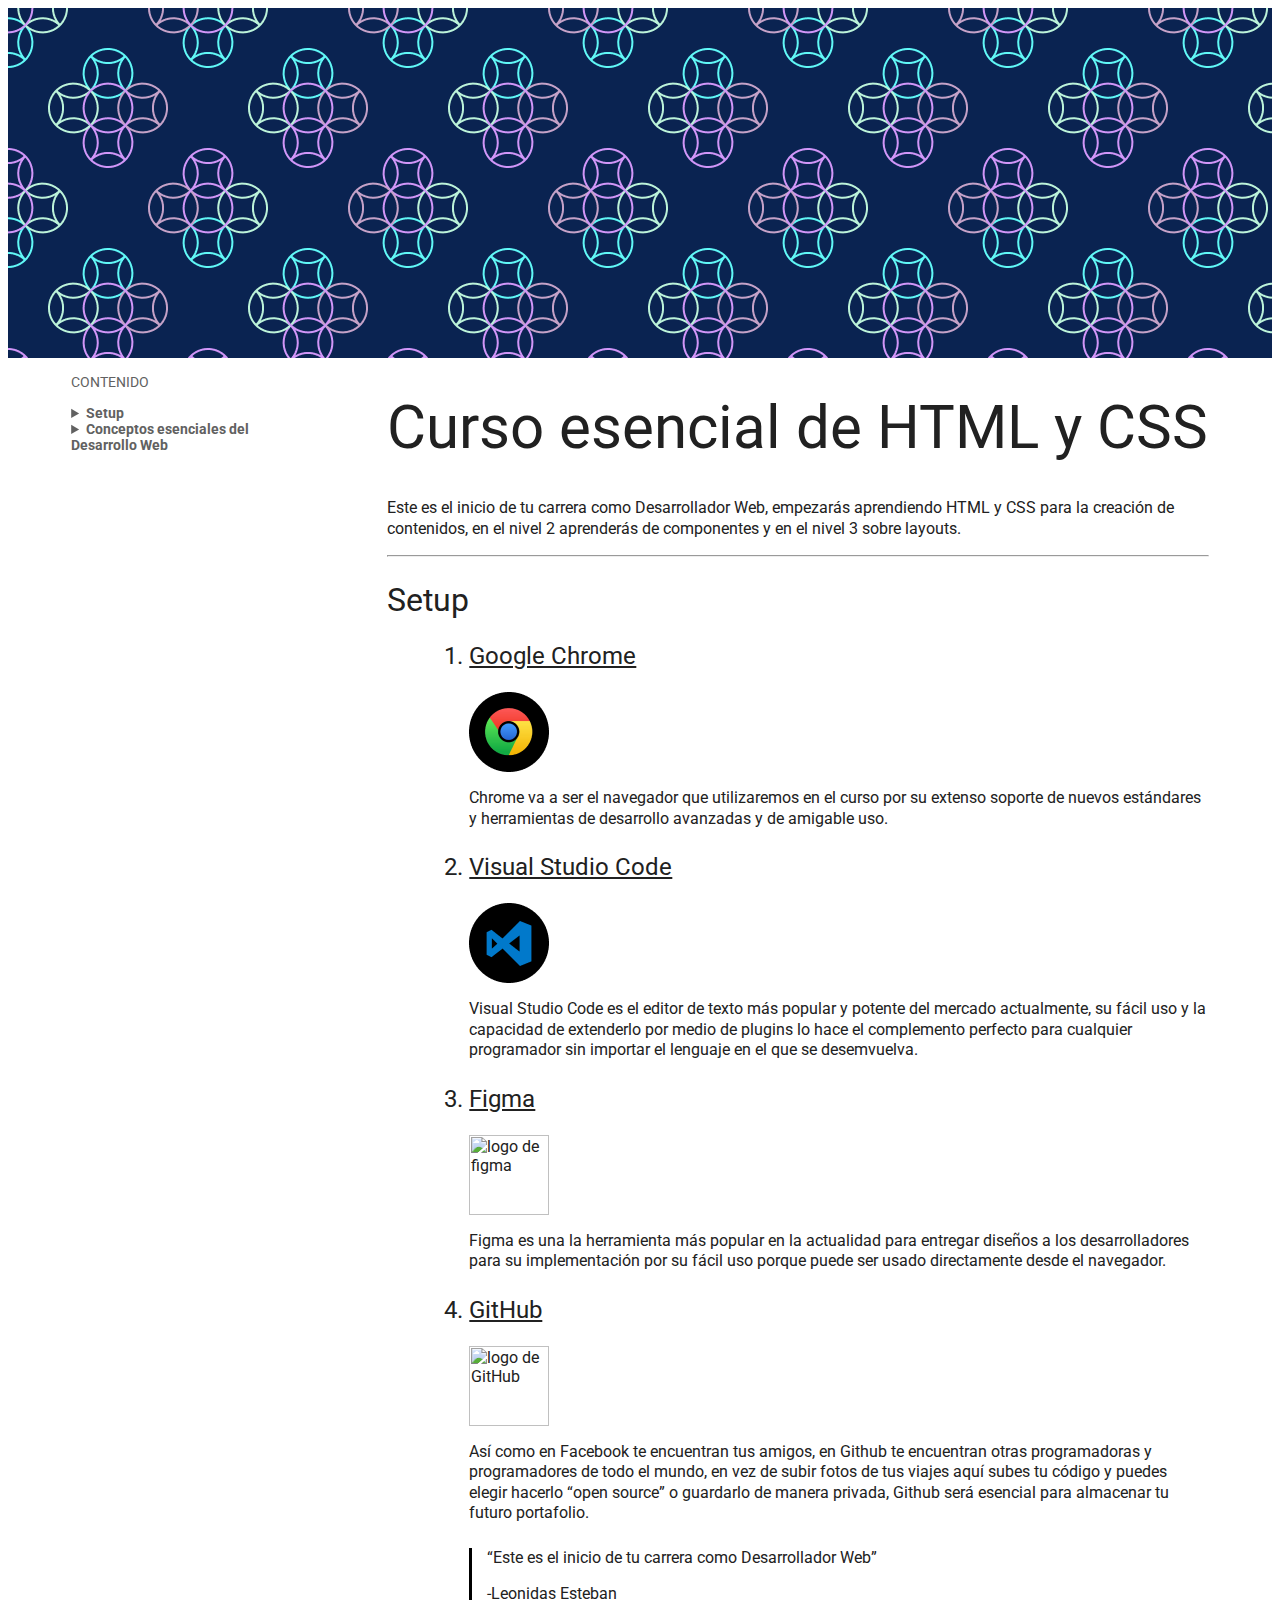
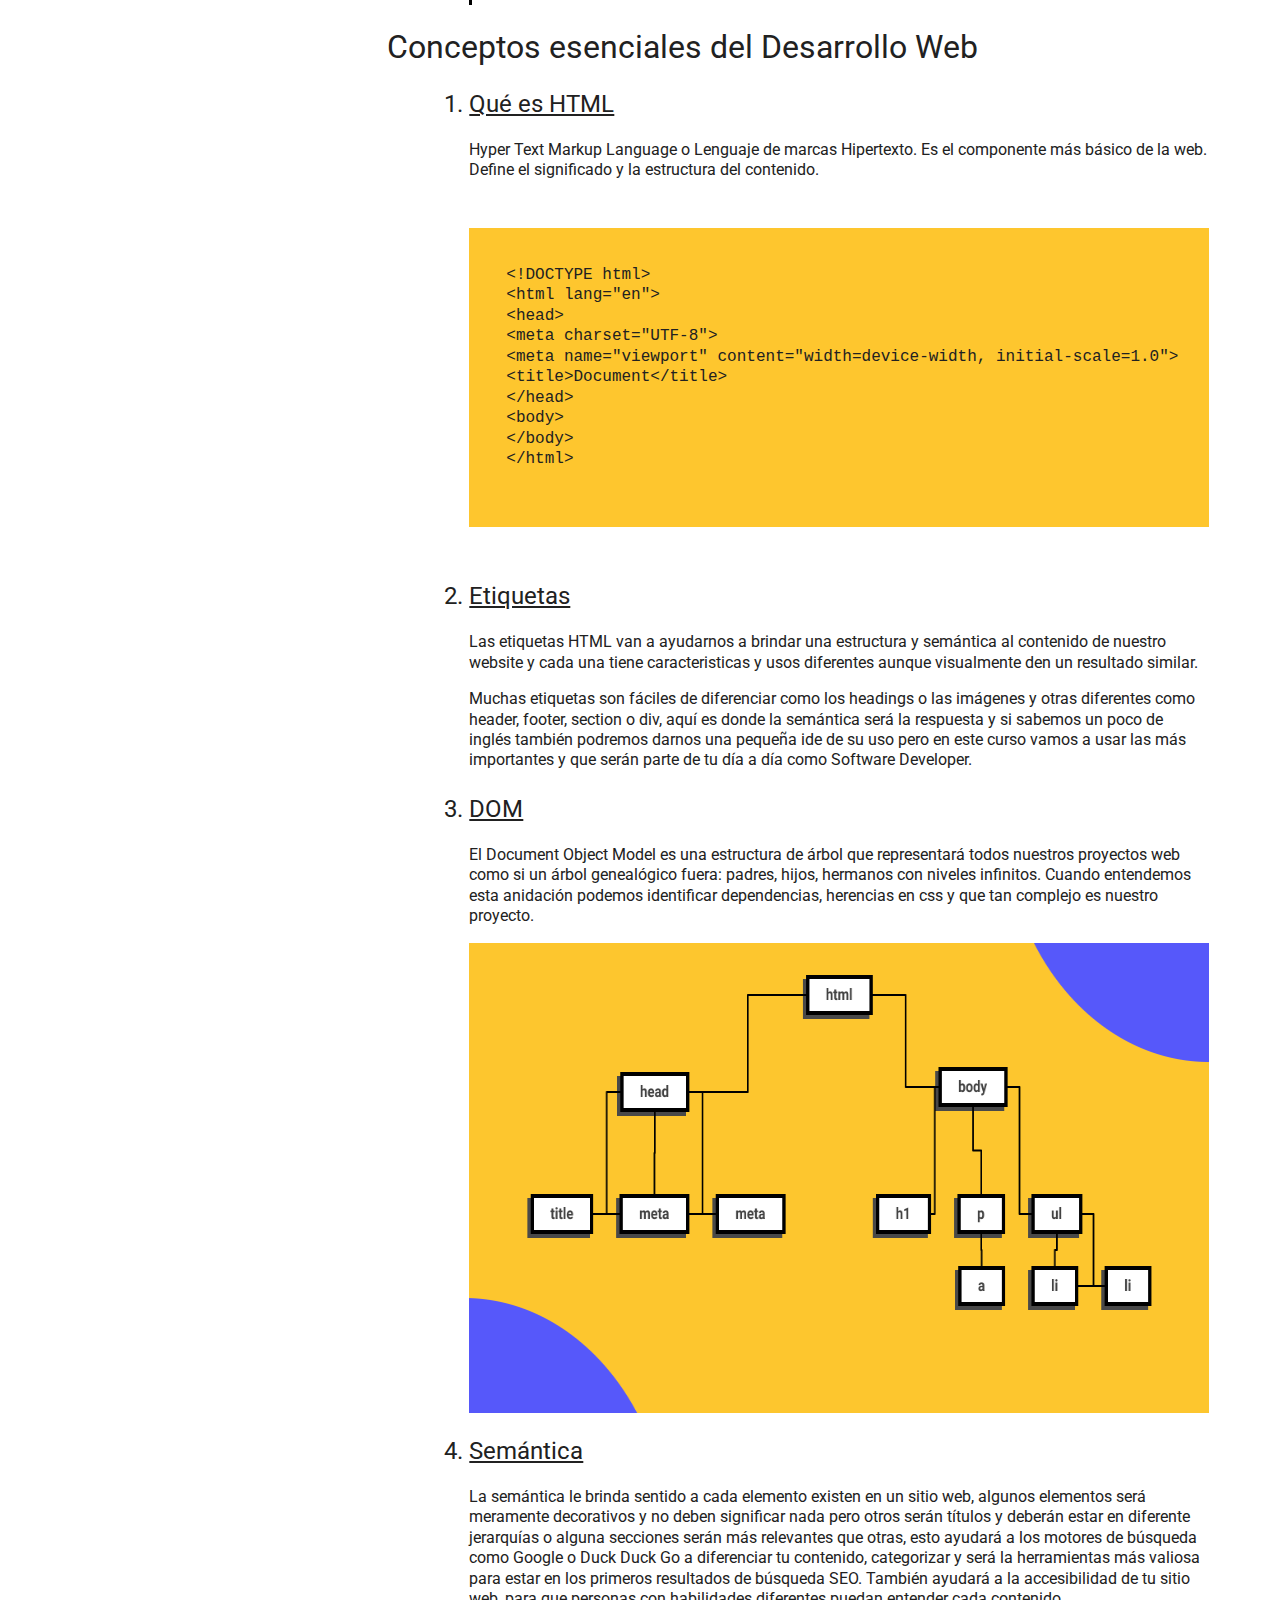
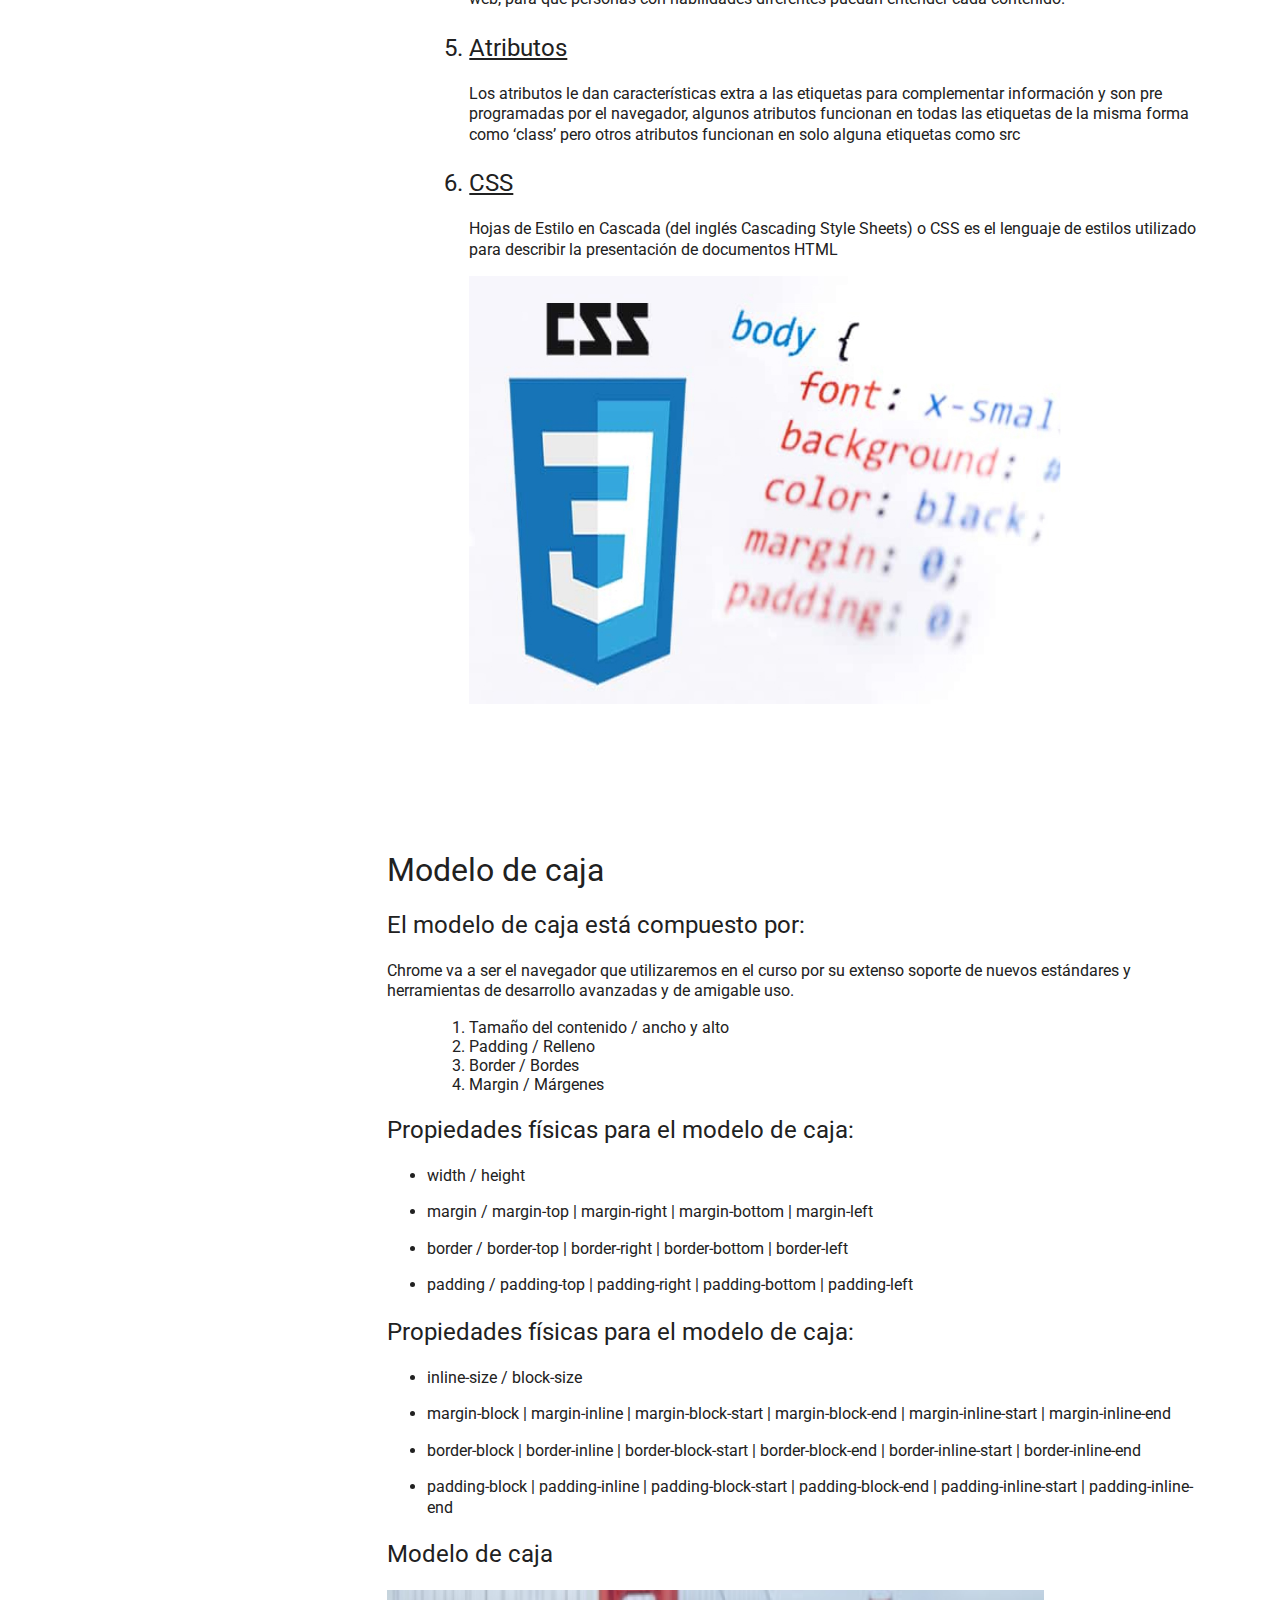
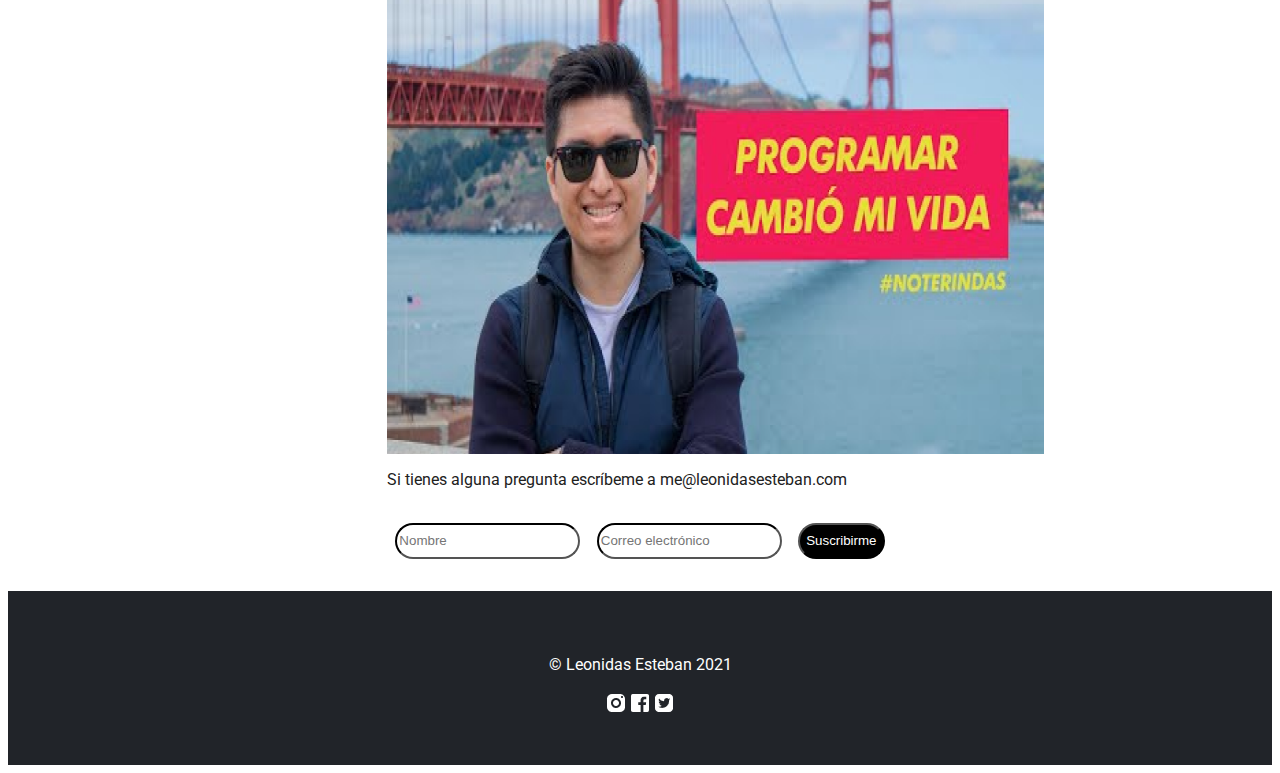
==== index.html @ d08b313b "feat: Estilizado numeración lista ordenada desarrollo" ====
<!DOCTYPE html5>
<html>
    <head>
        <meta charset="UTF-8">
        <meta name="author" content="Jairo Andree Maida Rojas">
        <meta name="description" content="Esta es la versión de la página web Nemium desarrollada por mi persona">
        <link rel="stylesheet" type="text/css" href="./style.css">
        <link rel="preconnect" href="https://fonts.googleapis.com">
        <link rel="preconnect" href="https://fonts.gstatic.com" crossorigin>
        <link href="https://fonts.googleapis.com/css2?family=Roboto:ital,wght@0,400;1,300&display=swap" rel="stylesheet">

        <title>Nemium</title>
        
    </head>
        
            <body>
                <div id="body"></div>    
                    <div id="franja-sup"></div>

                    <div id="contenido">
                        <div id="area-nav">
                            <aside id="navegación">
                                <h2 id="nombre-area-nav">Contenido</h2>
                                <nav aria-label="contenido">
                                    <details>
                                        <summary>Setup</summary>
                                        <ol title="Setup">
                                            <li><a href="#gchrome">Google Chrome</a></li>
                                            <li><a href="#vscode">Visual Studio Code</a></li>
                                            <li><a href="#figma">Figma</a></li>
                                            <li><a href="#github">GitHub</a></li>
                                        </ol>

                                    </details>
                                    
                                    <details>
                                        <summary>Conceptos esenciales del Desarrollo Web</summary>
                                        <ol title="Conceptos esenciales del Desarrollo Web">
                                            <li><a href="#qhtml">Qué es HTML</a></li>
                                            <li><a href="#etiquetas">Etiquetas</a></li>
                                            <li><a href="#dom">DOM</a></li>
                                            <li><a href="#semantica">Semántica</a></li>
                                            <li><a href="#atributos">Atributos</a></li>
                                            <li><a href="#css">Qué es CSS</a></li>
                                        </ol>
                                    </details>
                                </nav>
                            </aside>
                        </div>

                        <div id="desarrollo">
                            <div id="div-encabezado">
                                <header>
                                    <h1>Curso esencial de HTML y CSS</h1>
                                    <p>Este es el inicio de tu carrera como Desarrollador Web, empezarás aprendiendo HTML y 
                                        CSS para la creación de contenidos, en el nivel 2 aprenderás de componentes y en el nivel 3 sobre layouts.
                                    </p>    
                                </header>
                                <hr>
                            </div>

                            <div id="div-setup">
                                <section id="setup">
                                    <h2>Setup</h2>

                                    <ol>
                                        <li class="li-desarrollo">
                                        <article id="gchrome">
                                            <h3 class="h3-sub">Google Chrome</h3>
                                            <img src="/img/Google Chrome.png" alt="logo de google chrome" width="80" height="80" id="img-chrome">
                                            <p>Chrome va a ser el navegador que utilizaremos en el curso por su 
                                                extenso soporte de nuevos estándares y herramientas de desarrollo 
                                                avanzadas y de amigable uso.
                                            </p>

                                        </article>
                                        </li>

                                        <li class="li-desarrollo">
                                            <article id="vscode">
                                                <h3 class="h3-sub">Visual Studio Code</h3>
                                                <img src="/img/Visual Studio Code.png" alt="logo de visual studio code" width="80" height="80" id="img-vscode">
                                                <p>Visual Studio Code es el editor de texto más popular y potente del mercado actualmente, su fácil uso y 
                                                    la capacidad de extenderlo por medio de plugins lo hace el complemento perfecto para cualquier programador 
                                                    sin importar el lenguaje en el que se desemvuelva.
                                                </p>

                                            </article>

                                        </li>

                                        <li class="li-desarrollo">
                                            <article id="figma">
                                                <h3 class="h3-sub">Figma</h3>
                                                <img src="/img/Figma.png" alt="logo de figma" width="80" height="80" id="img-figma">
                                                <p>Figma es una la herramienta más popular en la actualidad para entregar diseños a los 
                                                    desarrolladores para su implementación por su fácil uso porque puede ser usado directamente 
                                                    desde el navegador.
                                                </p>
                                                
                                            </article>

                                        </li>

                                        <li class="li-desarrollo">
                                            <article id="github">
                                                <h3 class="h3-sub">GitHub</h3>
                                                <img src="/img/GitHub.png" alt="logo de GitHub" width="80" height="80" id="github">
                                                <p>Así como en Facebook te encuentran tus amigos, en Github te 
                                                    encuentran otras programadoras y programadores de todo el mundo, 
                                                    en vez de subir fotos de tus viajes aquí subes tu código y puedes 
                                                    elegir hacerlo “open source” o guardarlo de manera privada, 
                                                    Github será esencial para almacenar tu futuro portafolio.
                                                </p>

                                                <blockquote>
                                                    <p>“Este es el inicio de tu carrera como Desarrollador Web”</p>
                                                    <p>-Leonidas Esteban</p>
                                                </blockquote>
                                                
                                            </article>

                                        </li>
                                    </ol>
                                </section>
                            </div>

                            <div id="div-conceptos">
                                <section id="conceptos">
                                    <h2>Conceptos esenciales del Desarrollo Web</h2>
                                    <ol>
                                        <li class="li-desarrollo">
                                            <article id="qhtml">
                                                <h3 class="h3-sub">Qué es HTML</h3>
                                                <p>
                                                    Hyper Text Markup Language o Lenguaje de marcas Hipertexto. Es el componente más 
                                                    básico de la web. Define el significado y la estructura del contenido.
                                                </p>
                                                <code>
                                                    <pre>
&lt;!DOCTYPE html&gt;
&lt;html lang="en"&gt;
&lt;head&gt;
&lt;meta charset="UTF-8"&gt;
&lt;meta name="viewport" content="width=device-width, initial-scale=1.0"&gt;
&lt;title&gt;Document&lt;/title&gt;
&lt;/head&gt;
&lt;body&gt;
&lt;/body&gt;
&lt;/html&gt;
                                                    </pre>

                                                </code>
                                            </article>
                                        </li>

                                        <li class="li-desarrollo">
                                            <article id="etiquetas">
                                                <h3 class="h3-sub">Etiquetas</h3>
                                                <p>
                                                    Las etiquetas HTML van a ayudarnos a brindar una estructura y semántica al contenido de nuestro
                                                    website y cada una tiene caracteristicas y usos diferentes aunque visualmente den un resultado similar.
                                                </p>

                                                <p>
                                                    Muchas etiquetas son fáciles de diferenciar como los headings o las imágenes y otras diferentes como header,
                                                    footer, section o div, aquí es donde la semántica será la respuesta y si sabemos un poco de inglés también podremos 
                                                    darnos una pequeña ide de su uso pero en este curso vamos a usar las más importantes y que serán parte de tu día a día como
                                                    Software Developer.
                                                </p>
                                            </article>
                                        </li>

                                        <li class="li-desarrollo">
                                            <article id="dom">
                                                <h3 class="h3-sub">DOM</h3>
                                                <p>
                                                    El Document Object Model es una estructura de árbol que representará todos nuestros proyectos web como si un árbol genealógico 
                                                    fuera: padres, hijos, hermanos con niveles infinitos. Cuando entendemos esta anidación podemos identificar dependencias, herencias en css 
                                                    y que tan complejo es nuestro proyecto.
                                                </p>

                                                <img src="/img/dom.jpg" alt="estructura DOM" width="900" height="470" id="img-dom">
                                            </article>

                                        </li>

                                        <li class="li-desarrollo">
                                            <article id="semantica">
                                                <h3 class="h3-sub">Semántica</h3>
                                                <p>
                                                    La semántica le brinda sentido a cada elemento existen en un sitio web, 
                                                    algunos elementos será meramente decorativos y no deben significar nada 
                                                    pero otros serán títulos y deberán estar en diferente jerarquías o alguna 
                                                    secciones serán más relevantes que otras, esto ayudará a los motores de búsqueda 
                                                    como Google o Duck Duck Go a diferenciar tu contenido, categorizar y será la 
                                                    herramientas más valiosa para estar en los primeros resultados de búsqueda SEO. 
                                                    También ayudará a la accesibilidad de tu sitio web, para 
                                                    que personas con habilidades diferentes puedan entender cada contenido.
                                                </p>
                                            </article>
                                        </li>

                                        <li class="li-desarrollo">
                                            <article id="atributos">
                                                <h3 class="h3-sub">Atributos</h3>
                                                <p>
                                                    Los atributos le dan características extra a las 
                                                    etiquetas para complementar información y son pre 
                                                    programadas por el navegador, algunos atributos funcionan 
                                                    en todas las etiquetas de la misma forma como ‘class’ pero otros 
                                                    atributos funcionan en solo alguna etiquetas como src
                                                </p>
                                            </article>
                                        </li>

                                        <li class="li-desarrollo">
                                            <article id="CSS">
                                                <h3 class="h3-sub">CSS</h3>
                                                <p>
                                                    Hojas de Estilo en Cascada (del inglés Cascading Style Sheets) o CSS es el 
                                                    lenguaje de estilos utilizado para describir la presentación de documentos HTML
                                                </p>
                                                <img src="/img/css.jpg" alt="logo css" width="902" height="428" id="img-css">

                                            </article>

                                        </li>
                                    </ol>

                                </section>
                            </div>

                            <div id="div-mcaja">
                                <section id="mcaja">

                                    <h2>Modelo de caja</h2>
                                    <h3>El modelo de caja está compuesto por:</h3>

                                    <p>
                                        Chrome va a ser el navegador que utilizaremos en el 
                                        curso por su extenso soporte de nuevos estándares y 
                                        herramientas de desarrollo avanzadas y de amigable uso.
                                    </p>

                                    <ol>
                                        <li>Tamaño del contenido / ancho y alto</li>
                                        <li>Padding / Relleno</li>
                                        <li>Border / Bordes</li>
                                        <li>Margin / Márgenes</li>
                                    </ol>

                                    <h3>Propiedades físicas para el modelo de caja:</h3>

                                    <ul>
                                        <li><p>width / height</p></li>
                                        <li><p>margin / margin-top | margin-right | margin-bottom | margin-left</p></li>
                                        <li><p>border / border-top | border-right | border-bottom | border-left</p></li>
                                        <li><p>padding / padding-top | padding-right | padding-bottom | padding-left</p></li>
                                    </ul>

                                    <h3>Propiedades físicas para el modelo de caja:</h3>

                                    <ul>
                                        <li><p>inline-size / block-size</p></li>
                                        <li><p>margin-block | margin-inline | margin-block-start | margin-block-end | margin-inline-start | margin-inline-end</p></li>
                                        <li><p>border-block | border-inline | border-block-start | border-block-end | border-inline-start | border-inline-end</p></li>
                                        <li><p>padding-block | padding-inline | padding-block-start | padding-block-end | padding-inline-start | padding-inline-end</p></li>
                                    </ul>

                                    <h3>Modelo de caja</h3>
                                    <img src="/img/progvida.png" alt="Muchacho programador" width="902" height="464" id="img-muchacho">

                                    <p>Si tienes alguna pregunta escríbeme a me@leonidasesteban.com</p>

                                    <form>
                                        <fieldset>
                                            <div id="formulario">
                                                <div class="cont-form">
                                                    <p>
                                                        <input type="text" name="nombre" id="nombre" placeholder="Nombre">
                                                    </p>
                                                </div>
                                                <div class="cont-form">
                                                    <p>
                                                        <input type="mail" name="correo" id="correo" placeholder="Correo electrónico">
                                                    </p>
                                                </div>
                                                <div class="cont-form">
                                                    <p>
                                                        <input type="submit" value="Suscribirme" id="suscribirme">
                                                    </p>
                                                </div>
                                            </div>
                                        </fieldset>
                                    </form>
                                </section>
                            </div>
                        </div>
                    </div>

                    <div id="div-footer">
                        <footer>
                            <p>&copy; Leonidas Esteban 2021</p>
                            <img src="/img/instagram.png" alt="logo instagram" width="18" height="18">
                            <img src="/img/facebook.png" alt="logo facebook" width="18" height="18">
                            <img src="/img/twitter.png" alt="logo twitter" width="18" height="18">
                        </footer>
                    </div>
                </div>
            </body>

        
</html>
---- style.css ----
body{
    color:rgba(33, 33, 33, 1); 
    font-family: 'Roboto', sans-serif;
    
}

h1{
    font-size: 60px;
    line-height: 70px;
    line-height: 100%;
    font-weight: 400;
    text-align: left;
    vertical-align: top;
    

}

h2{
    font-size: 32px;
    line-height: 38px;
    line-height: 100%;
    font-weight: 400;

    text-align: left;
    vertical-align: top;

}

h3{
    font-size: 24px;
    line-height: 28px;
    line-height: 100%;
    font-weight: 400;

    text-align: left;
    vertical-align: top;   
}

p{
    font-size: 16px;
    line-height: 24px;
    line-height: 128%;

    text-align: left;
    vertical-align: top;     
}

a{
    text-decoration: none;
}

a:hover{
    color: rgb(41, 41, 41);
}

a:visited{
    color:rgba(97, 97, 97, 1);
    text-decoration: none;
}

a:link{
    color:rgba(97, 97, 97, 1);
    text-decoration: none;
}

blockquote{
    font-size: 24px;
    line-height: 32px;
    line-height: 114%;

    border-left-style: solid;
    border-left-color: black;
    padding-left: 2%;
    margin-left: 0%;

}

code{
    padding: 5%;
    width: 90%;
}

pre{
    font-size: 16px;
    line-height: 24px;
    line-height: 128%;
    
    background: rgba(254, 198, 46, 1);
    padding: 5%;
    width: 90%;

}

fieldset{
    font-size: 24px;
    line-height: 28px;
    line-height: 100%;
    text-align: left;
    vertical-align: top; 
    border-style: none;
    margin: 0px 0px 0px 0px;
    padding: 0px 0px 0px 0px;
}

input{
    border-radius: 25px;
    line-height: 30px;
    border-color: black;
}

summary{
    font-weight: 700;
}

ol{
    padding-left: 10%;
}

#franja-sup{
    width: 100%;
    height: 350px;

    background: url(/img/patron-1.png);
}

#body{
    display: flex;
    flex-direction: column;
}

#contenido{
    
    display: flex;
}

#nombre-area-nav{
    font-size: 14px;
    line-height: 24px;
    font-weight: 400;

    text-transform: uppercase;
}

 #area-nav{
    color:rgba(97, 97, 97, 1);
    font-size: 14px;

    width: 15%;
    margin: 0px 5% 0px 5%;
 }

#desarrollo{
    width: 65%;
    margin: 0px 5% 0px 5%;    

}

#codigo-html{
    display: flex;
    justify-content:flex-start;
}

#div-conceptos{
    margin-bottom:150px;
}

#div-footer{
    background: rgba(33, 36, 41, 1);
    font-size: 24px;
    color: white;
    line-height: 28px;
    line-height: 100%;
    text-align: center;
    vertical-align: center; 
    height: 174px;
    width: 100%;
    display: flex;
    justify-content: center;
    align-items: center;
    flex-direction: column;

}

#img-dom{
    width: 100%;
}

#img-muchacho{
    width:80%;
}

#img-css{
    width: 80%;
}

#formulario{
    display: flex;
    justify-content: flex-start;
}

#suscribirme{
    background: rgba(0,0,0, 1);
    color: white;
}

 .h3-sub{
    text-decoration: underline;
 }

 .cont-form{   
    margin: 0px 1% 0px 1%;
}

.li-desarrollo::marker{
    font-size: 24px;
}
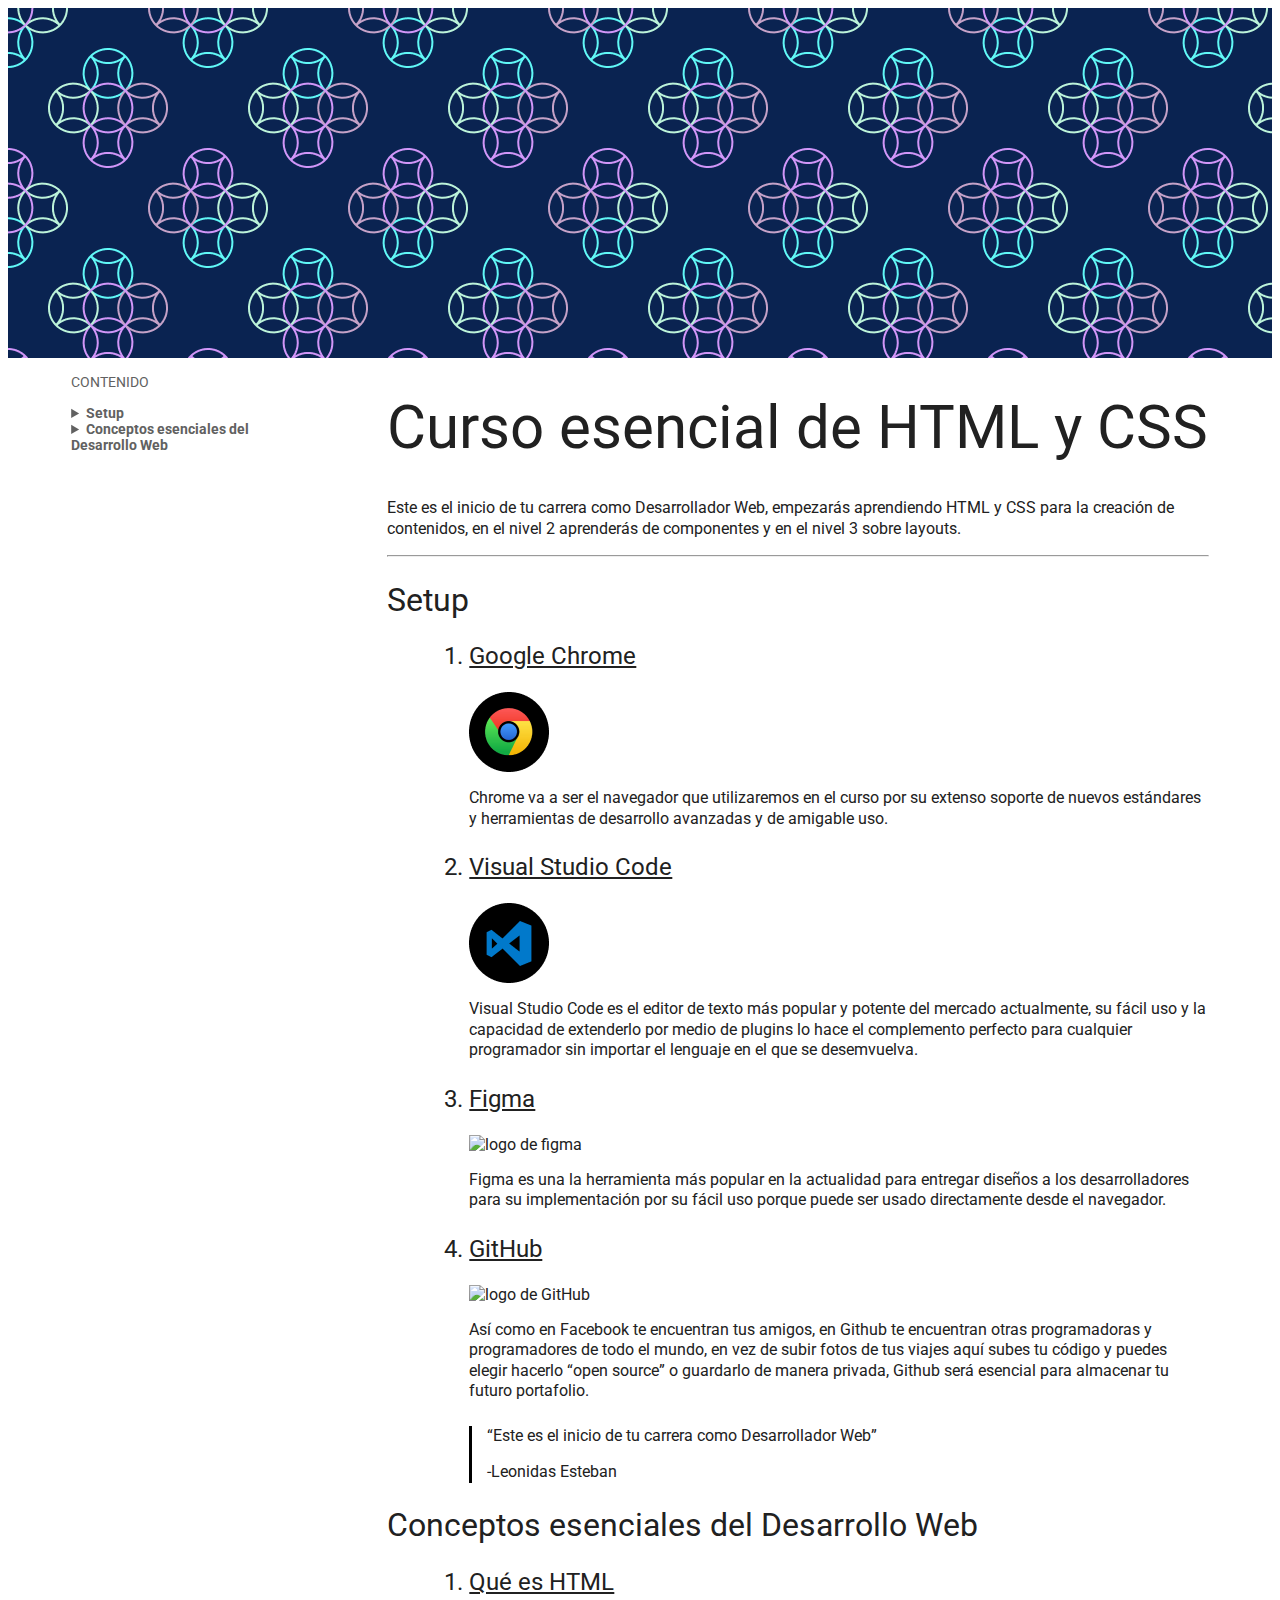
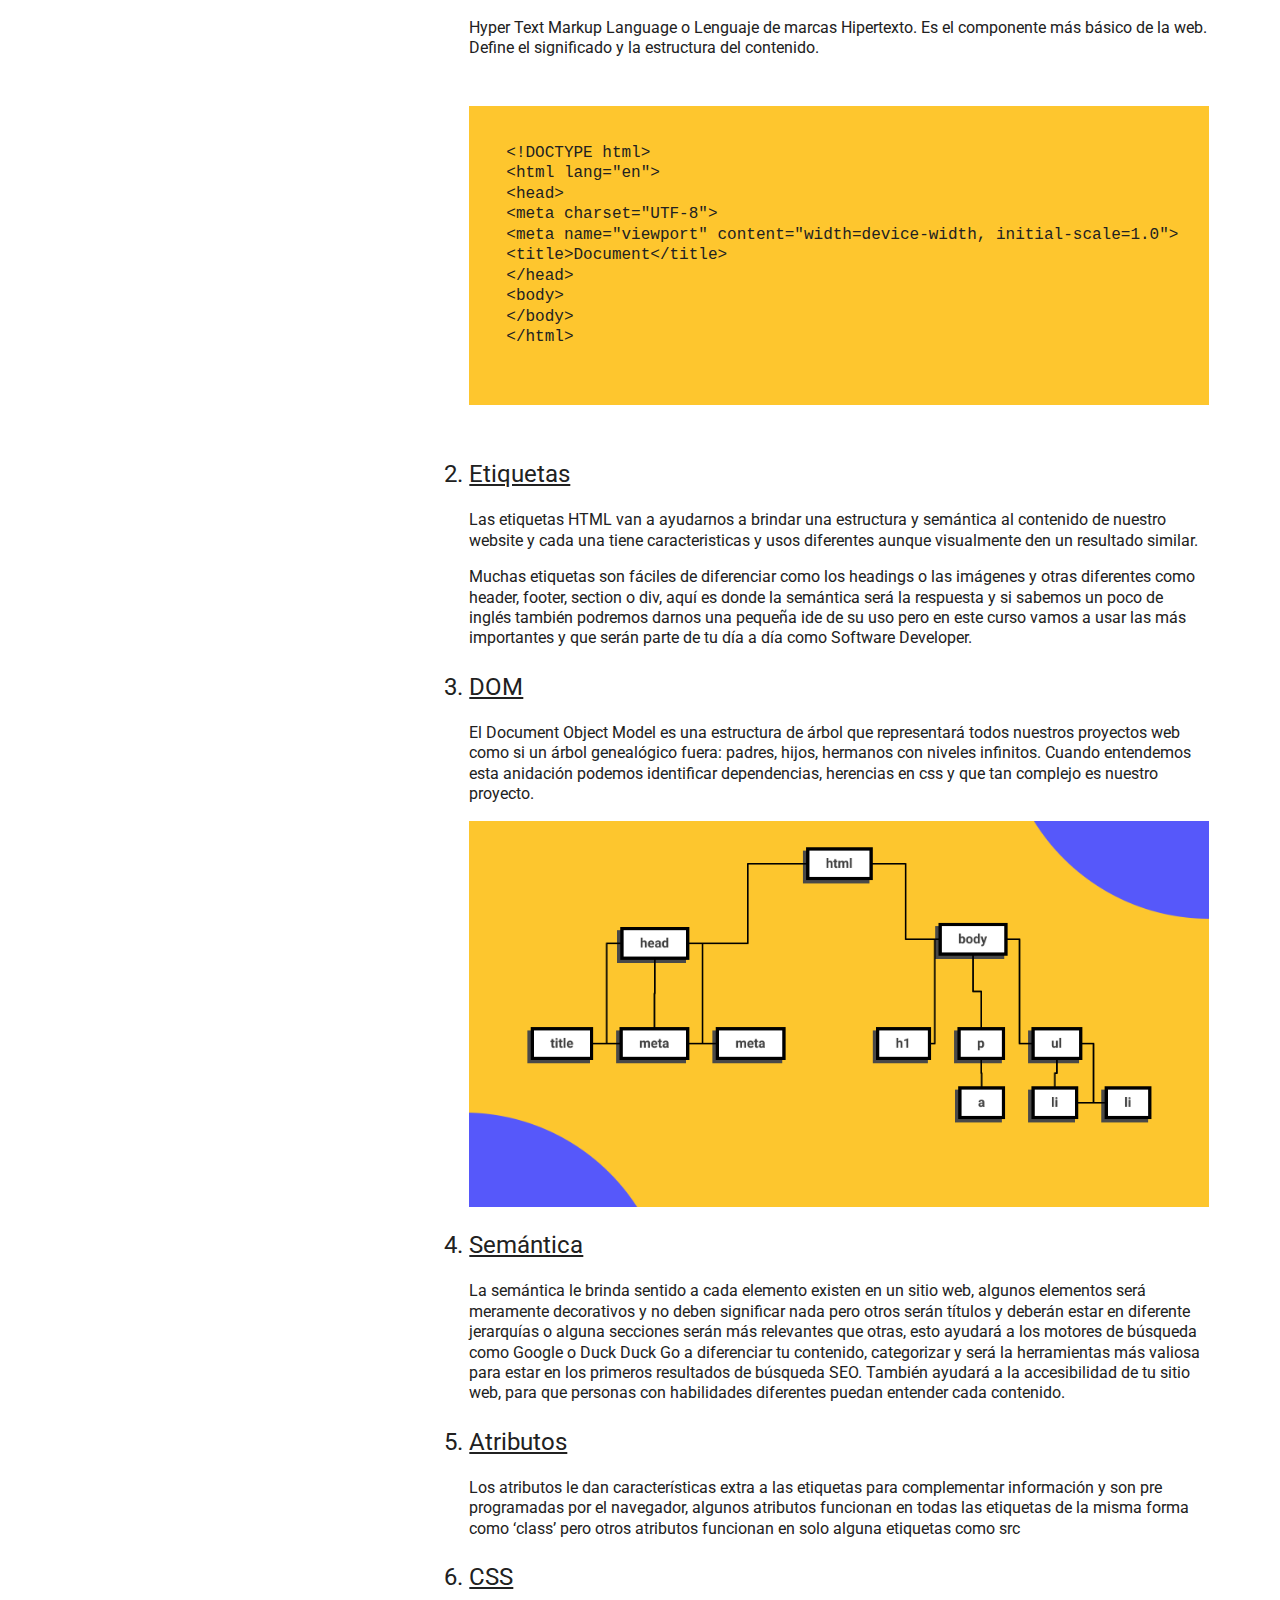
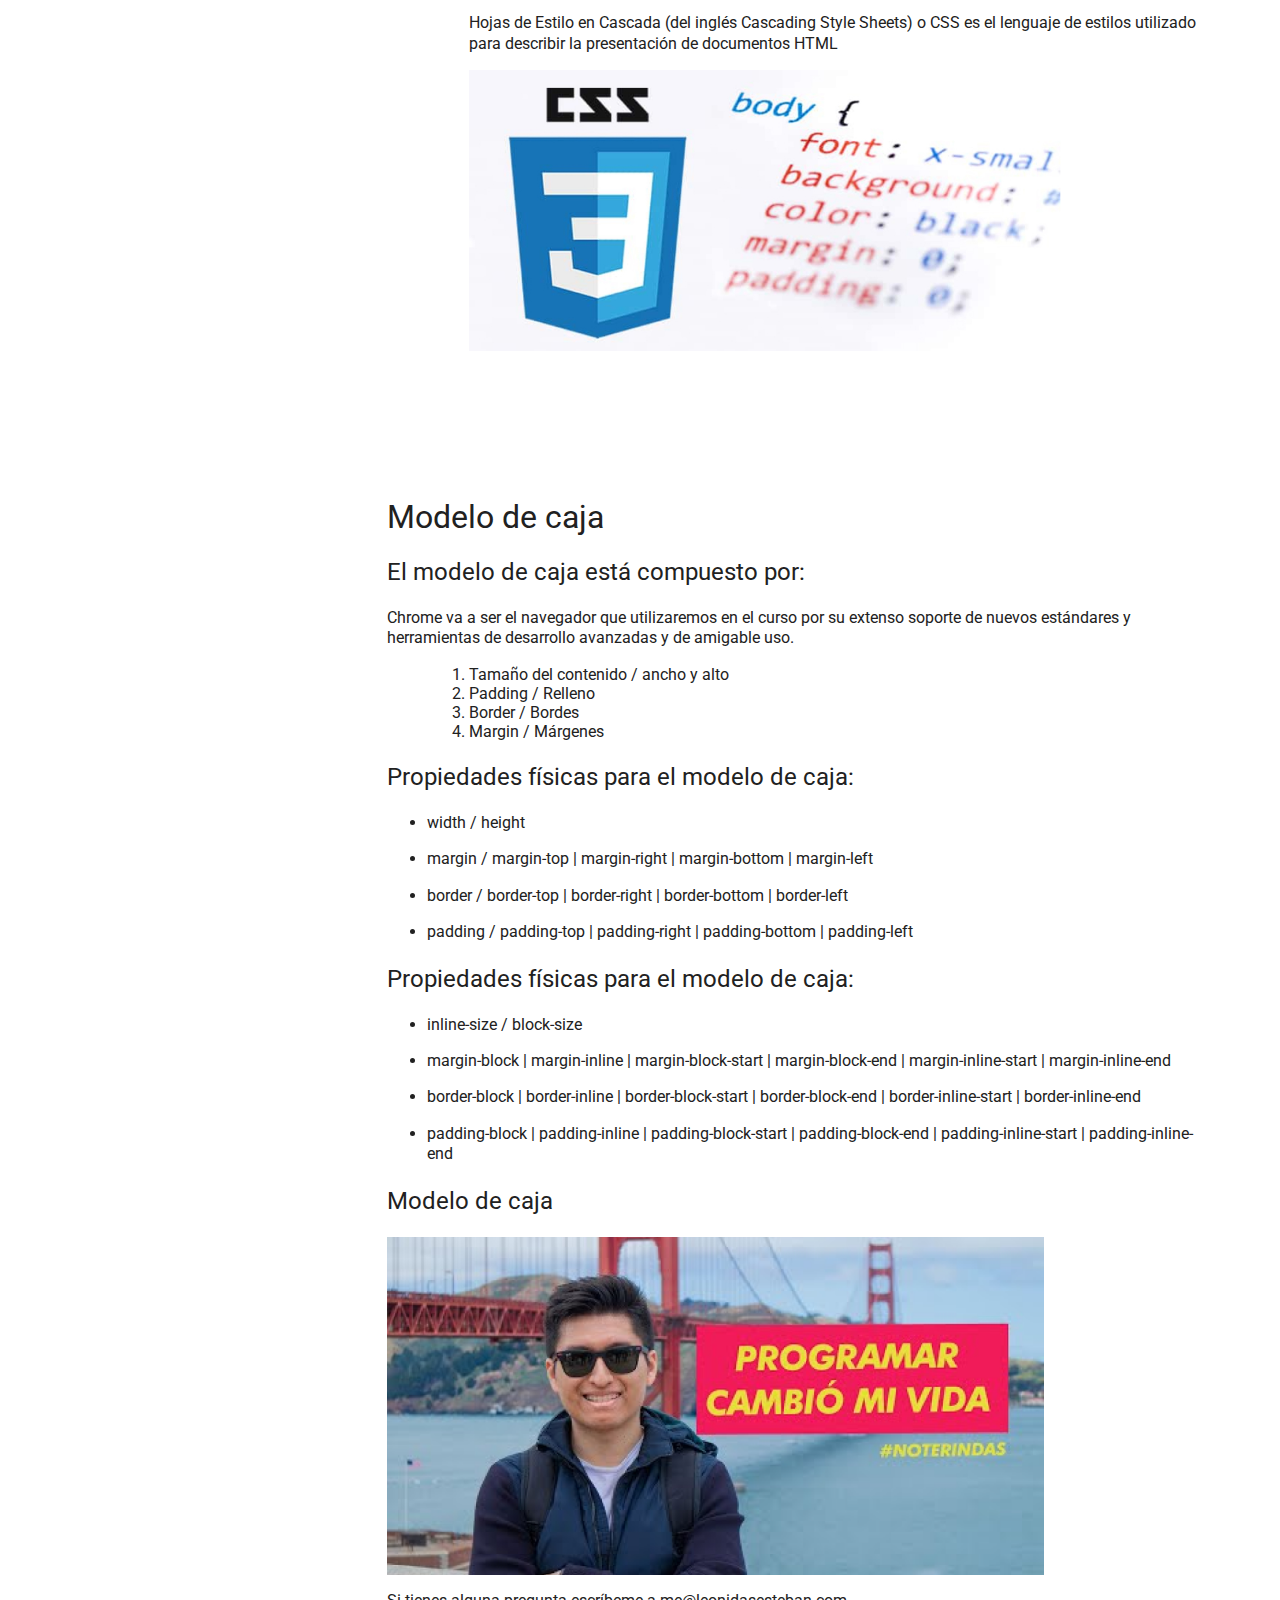
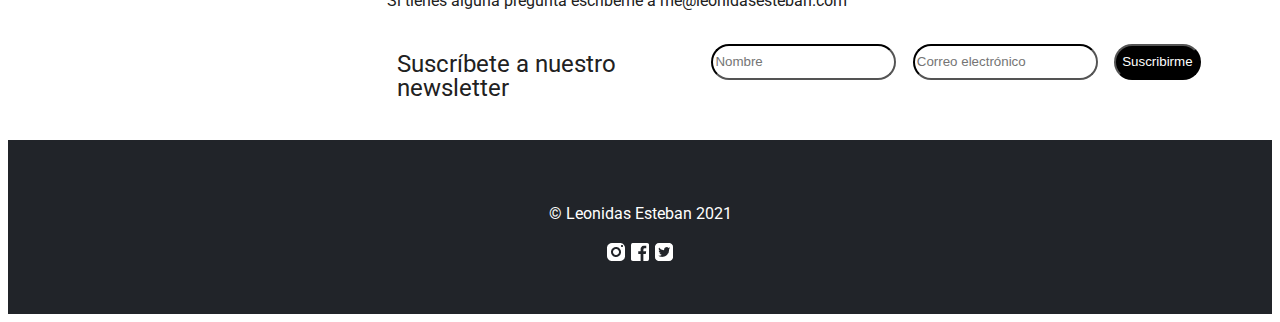
==== commit 5cb4a4ff: "fix: correción tamaños imágenes" ====
--- a/index.html
+++ b/index.html
@@ -67,7 +67,7 @@
                                         <li class="li-desarrollo">
                                         <article id="gchrome">
                                             <h3 class="h3-sub">Google Chrome</h3>
-                                            <img src="/img/Google Chrome.png" alt="logo de google chrome" width="80" height="80" id="img-chrome">
+                                            <img src="/img/Google Chrome.png" alt="logo de google chrome"  id="img-chrome">
                                             <p>Chrome va a ser el navegador que utilizaremos en el curso por su 
                                                 extenso soporte de nuevos estándares y herramientas de desarrollo 
                                                 avanzadas y de amigable uso.
@@ -79,7 +79,7 @@
                                         <li class="li-desarrollo">
                                             <article id="vscode">
                                                 <h3 class="h3-sub">Visual Studio Code</h3>
-                                                <img src="/img/Visual Studio Code.png" alt="logo de visual studio code" width="80" height="80" id="img-vscode">
+                                                <img src="/img/Visual Studio Code.png" alt="logo de visual studio code"  id="img-vscode">
                                                 <p>Visual Studio Code es el editor de texto más popular y potente del mercado actualmente, su fácil uso y 
                                                     la capacidad de extenderlo por medio de plugins lo hace el complemento perfecto para cualquier programador 
                                                     sin importar el lenguaje en el que se desemvuelva.
@@ -92,7 +92,7 @@
                                         <li class="li-desarrollo">
                                             <article id="figma">
                                                 <h3 class="h3-sub">Figma</h3>
-                                                <img src="/img/Figma.png" alt="logo de figma" width="80" height="80" id="img-figma">
+                                                <img src="/img/Figma.png" alt="logo de figma"  id="img-figma">
                                                 <p>Figma es una la herramienta más popular en la actualidad para entregar diseños a los 
                                                     desarrolladores para su implementación por su fácil uso porque puede ser usado directamente 
                                                     desde el navegador.
@@ -105,7 +105,7 @@
                                         <li class="li-desarrollo">
                                             <article id="github">
                                                 <h3 class="h3-sub">GitHub</h3>
-                                                <img src="/img/GitHub.png" alt="logo de GitHub" width="80" height="80" id="github">
+                                                <img src="/img/GitHub.png" alt="logo de GitHub" id="github">
                                                 <p>Así como en Facebook te encuentran tus amigos, en Github te 
                                                     encuentran otras programadoras y programadores de todo el mundo, 
                                                     en vez de subir fotos de tus viajes aquí subes tu código y puedes 
@@ -180,7 +180,7 @@
                                                     y que tan complejo es nuestro proyecto.
                                                 </p>
 
-                                                <img src="/img/dom.jpg" alt="estructura DOM" width="900" height="470" id="img-dom">
+                                                <img src="/img/dom.jpg" alt="estructura DOM" id="img-dom">
                                             </article>
 
                                         </li>
@@ -221,7 +221,7 @@
                                                     Hojas de Estilo en Cascada (del inglés Cascading Style Sheets) o CSS es el 
                                                     lenguaje de estilos utilizado para describir la presentación de documentos HTML
                                                 </p>
-                                                <img src="/img/css.jpg" alt="logo css" width="902" height="428" id="img-css">
+                                                <img src="/img/css.jpg" alt="logo css" id="img-css">
 
                                             </article>
 
@@ -269,13 +269,17 @@
                                     </ul>
 
                                     <h3>Modelo de caja</h3>
-                                    <img src="/img/progvida.png" alt="Muchacho programador" width="902" height="464" id="img-muchacho">
+                                    <img src="/img/progvida.png" alt="Muchacho programador" id="img-muchacho">
 
                                     <p>Si tienes alguna pregunta escríbeme a me@leonidasesteban.com</p>
 
                                     <form>
                                         <fieldset>
+                                            
                                             <div id="formulario">
+                                                <div class="cont-form">
+                                                    <legend> <h3>Suscríbete a nuestro newsletter </h3></legend>
+                                                </div>
                                                 <div class="cont-form">
                                                     <p>
                                                         <input type="text" name="nombre" id="nombre" placeholder="Nombre">
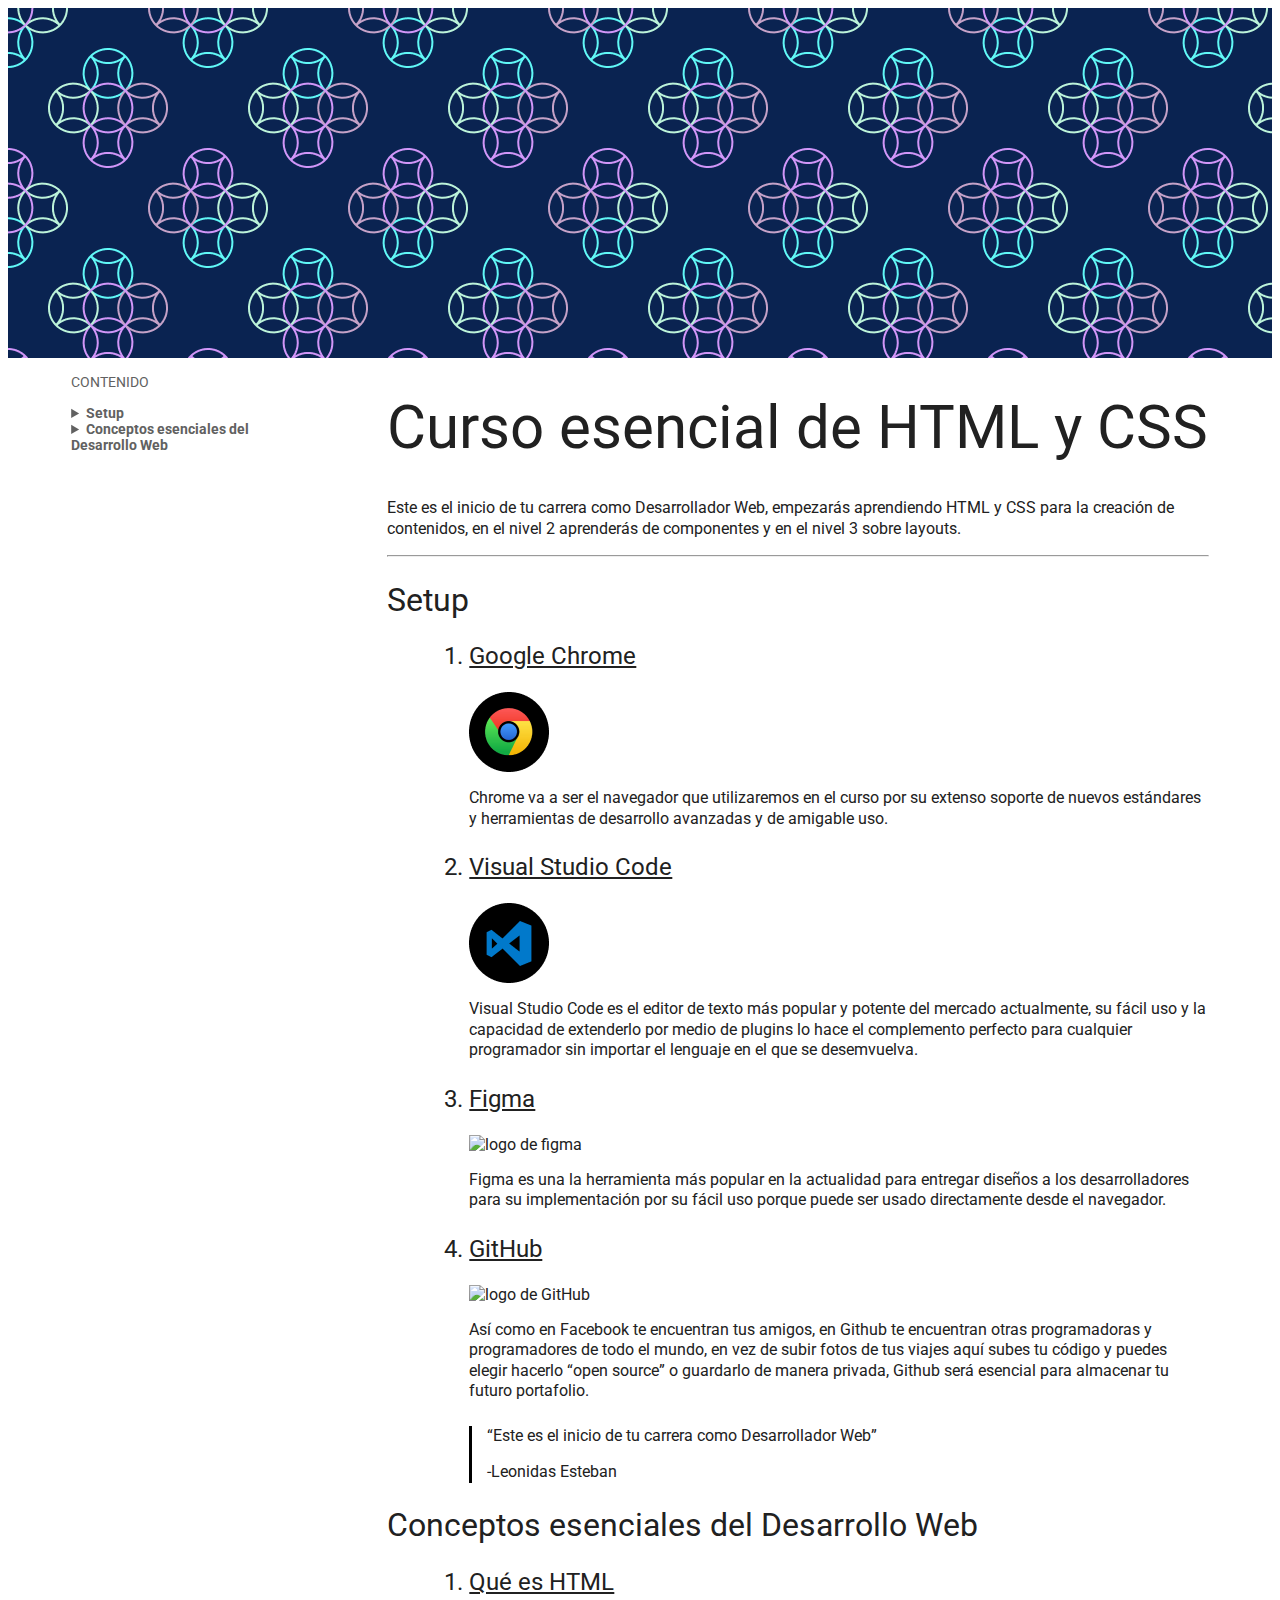
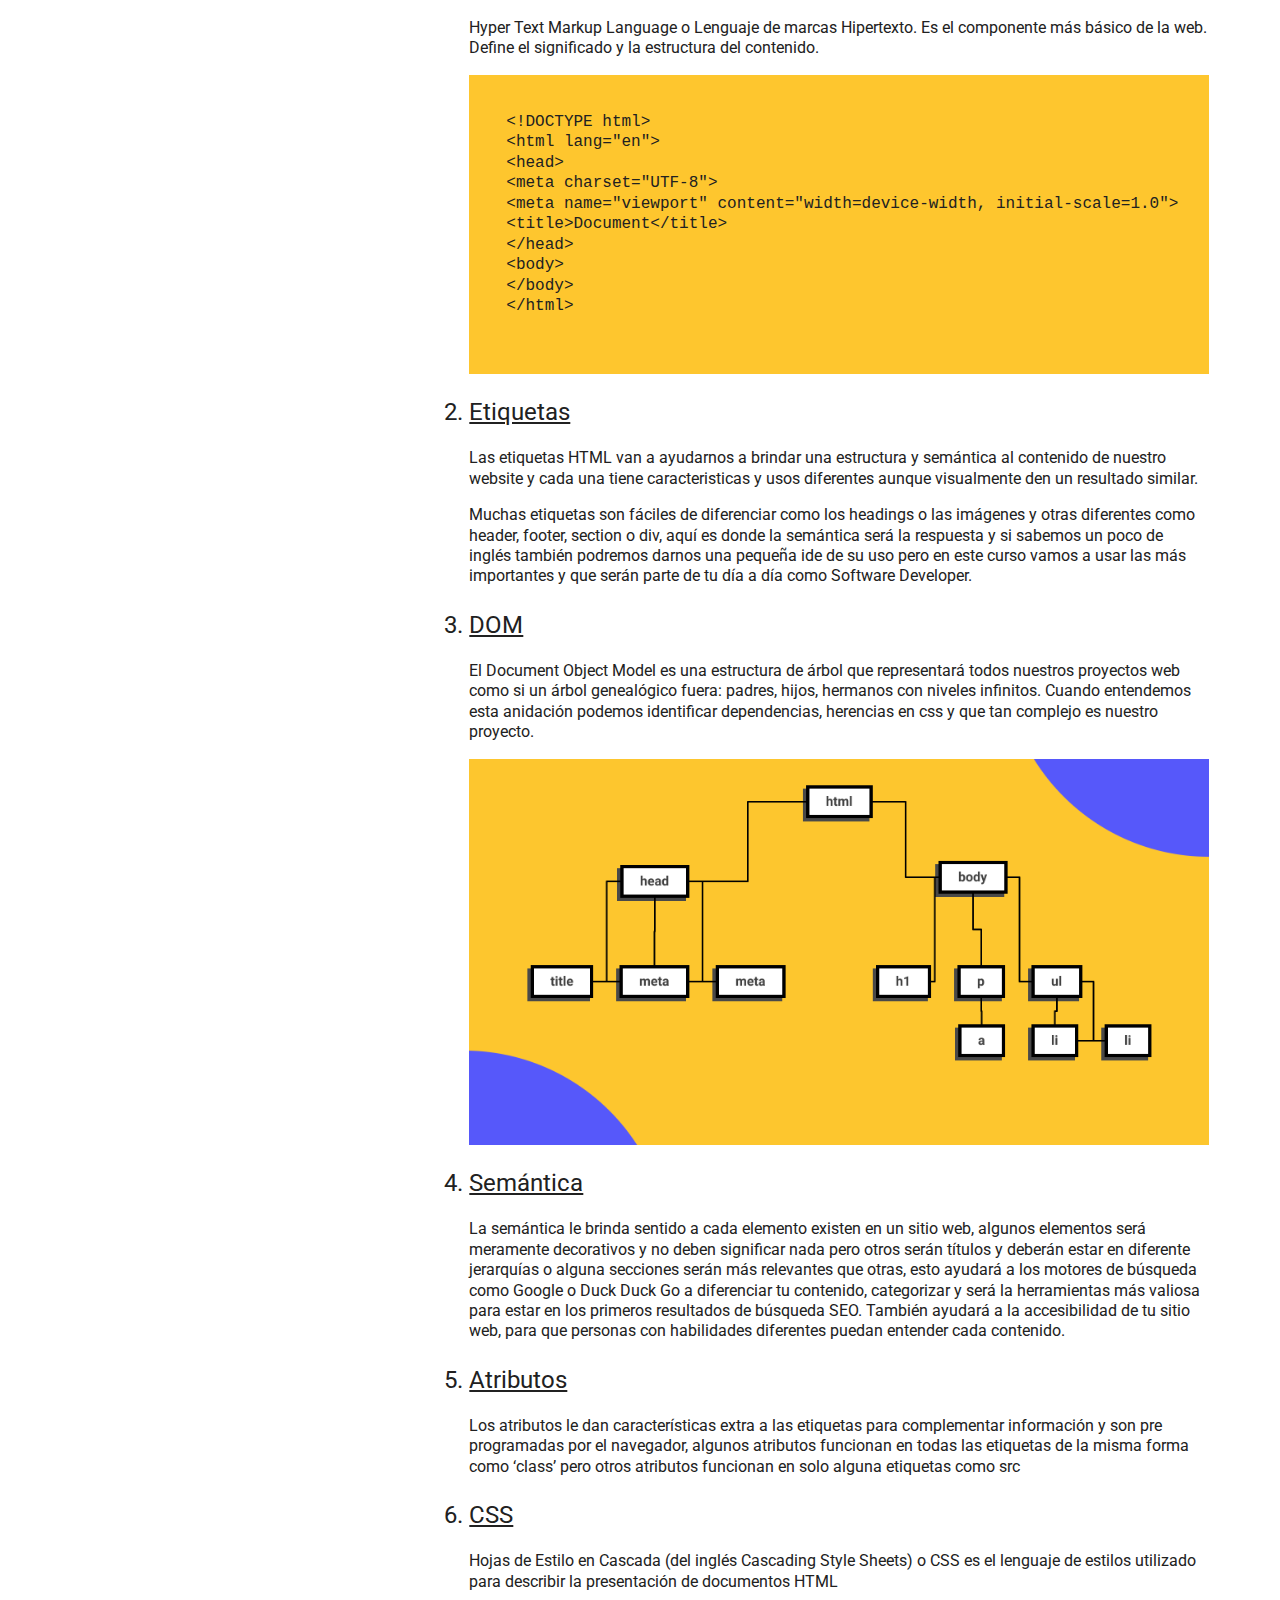
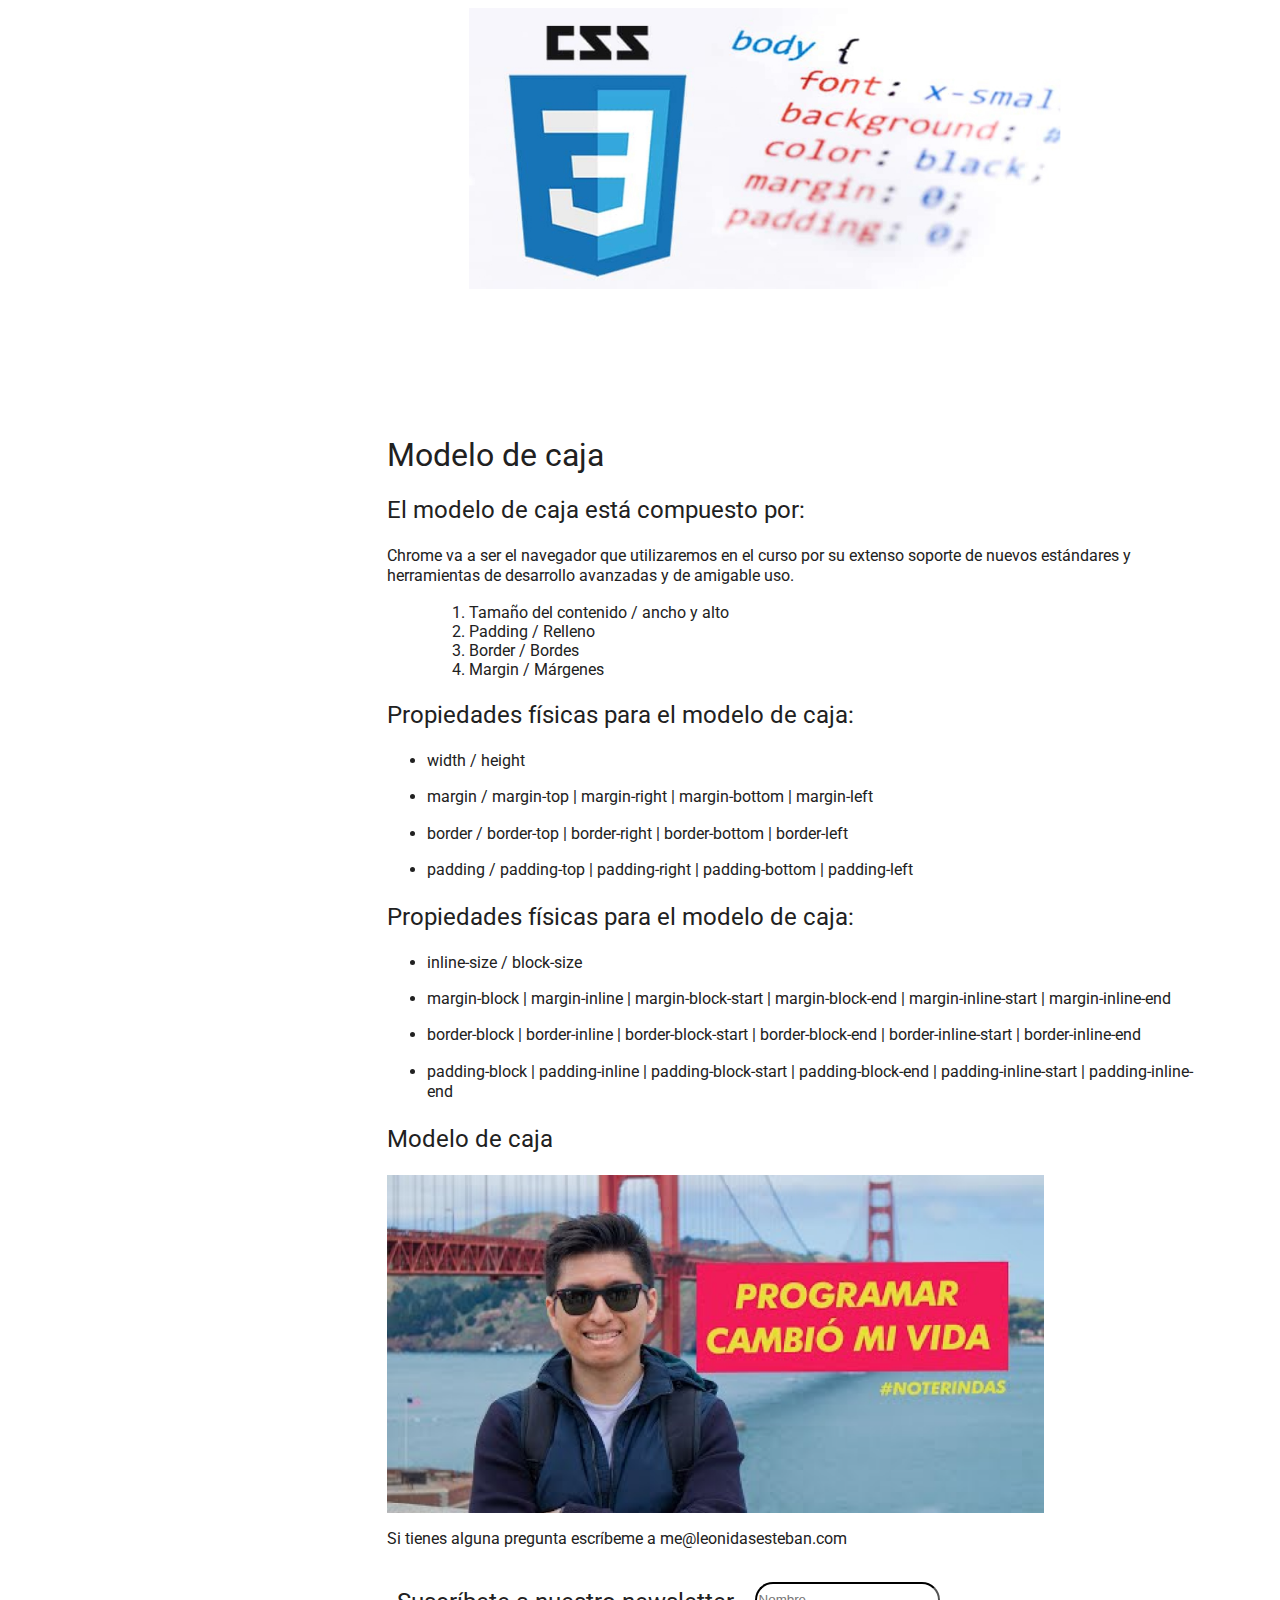
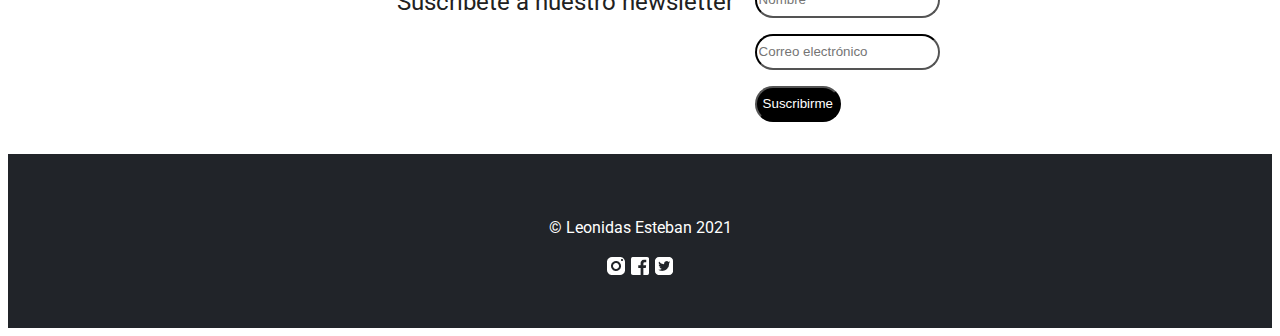
==== commit 4ca7bde5: "feat Agreagado de otro div en formulario" ====
--- a/index.html
+++ b/index.html
@@ -136,7 +136,6 @@
                                                     Hyper Text Markup Language o Lenguaje de marcas Hipertexto. Es el componente más 
                                                     básico de la web. Define el significado y la estructura del contenido.
                                                 </p>
-                                                <code>
                                                     <pre>
 &lt;!DOCTYPE html&gt;
 &lt;html lang="en"&gt;
@@ -150,7 +149,6 @@
 &lt;/html&gt;
                                                     </pre>
 
-                                                </code>
                                             </article>
                                         </li>
 
@@ -277,23 +275,26 @@
                                         <fieldset>
                                             
                                             <div id="formulario">
-                                                <div class="cont-form">
+                                                <div class="cont-form" id="legend-form">
                                                     <legend> <h3>Suscríbete a nuestro newsletter </h3></legend>
                                                 </div>
-                                                <div class="cont-form">
-                                                    <p>
-                                                        <input type="text" name="nombre" id="nombre" placeholder="Nombre">
-                                                    </p>
-                                                </div>
-                                                <div class="cont-form">
-                                                    <p>
-                                                        <input type="mail" name="correo" id="correo" placeholder="Correo electrónico">
-                                                    </p>
-                                                </div>
-                                                <div class="cont-form">
-                                                    <p>
-                                                        <input type="submit" value="Suscribirme" id="suscribirme">
-                                                    </p>
+
+                                                <div class="cont-form" id="input-form">
+                                                    <div class="cont-form">
+                                                        <p>
+                                                            <input type="text" name="nombre" id="nombre" placeholder="Nombre">
+                                                        </p>
+                                                    </div>
+                                                    <div class="cont-form">
+                                                        <p>
+                                                            <input type="mail" name="correo" id="correo" placeholder="Correo electrónico">
+                                                        </p>
+                                                    </div>
+                                                    <div class="cont-form">
+                                                        <p>
+                                                            <input type="submit" value="Suscribirme" id="suscribirme">
+                                                        </p>
+                                                    </div>
                                                 </div>
                                             </div>
                                         </fieldset>
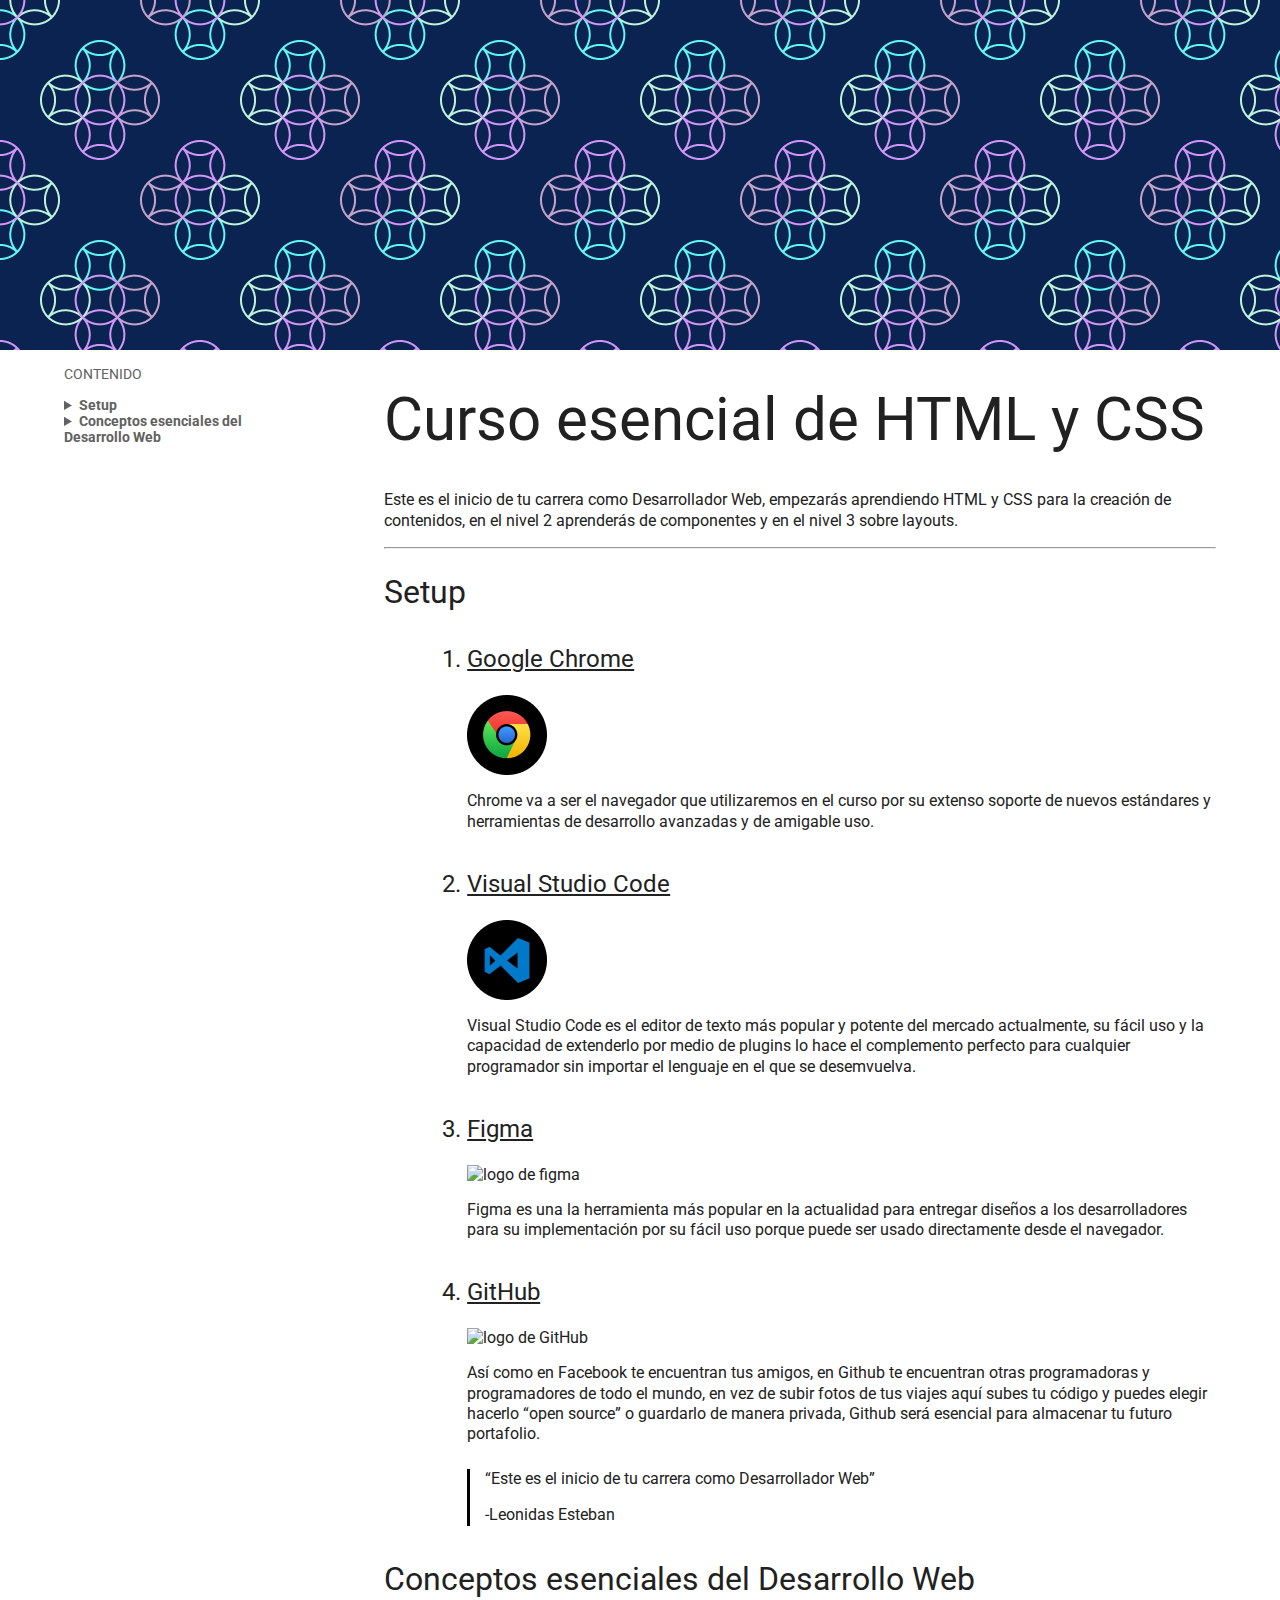
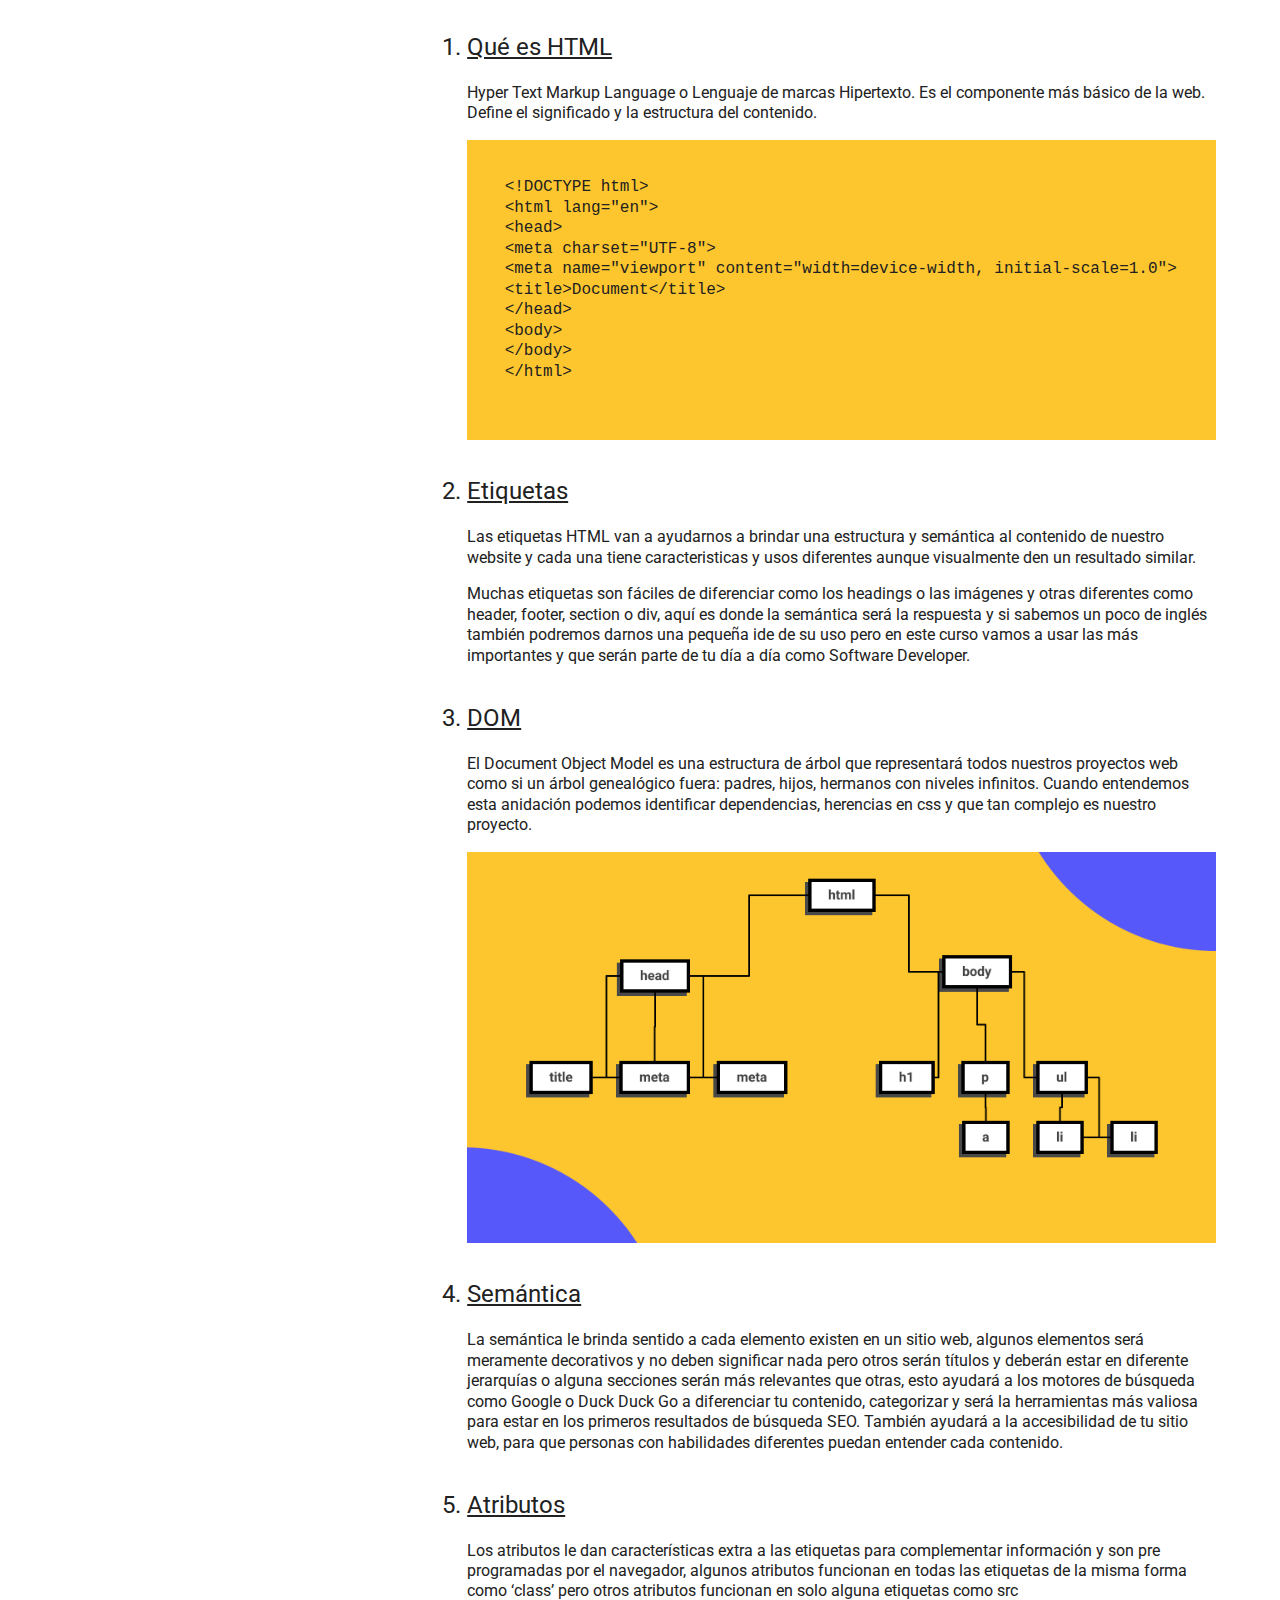
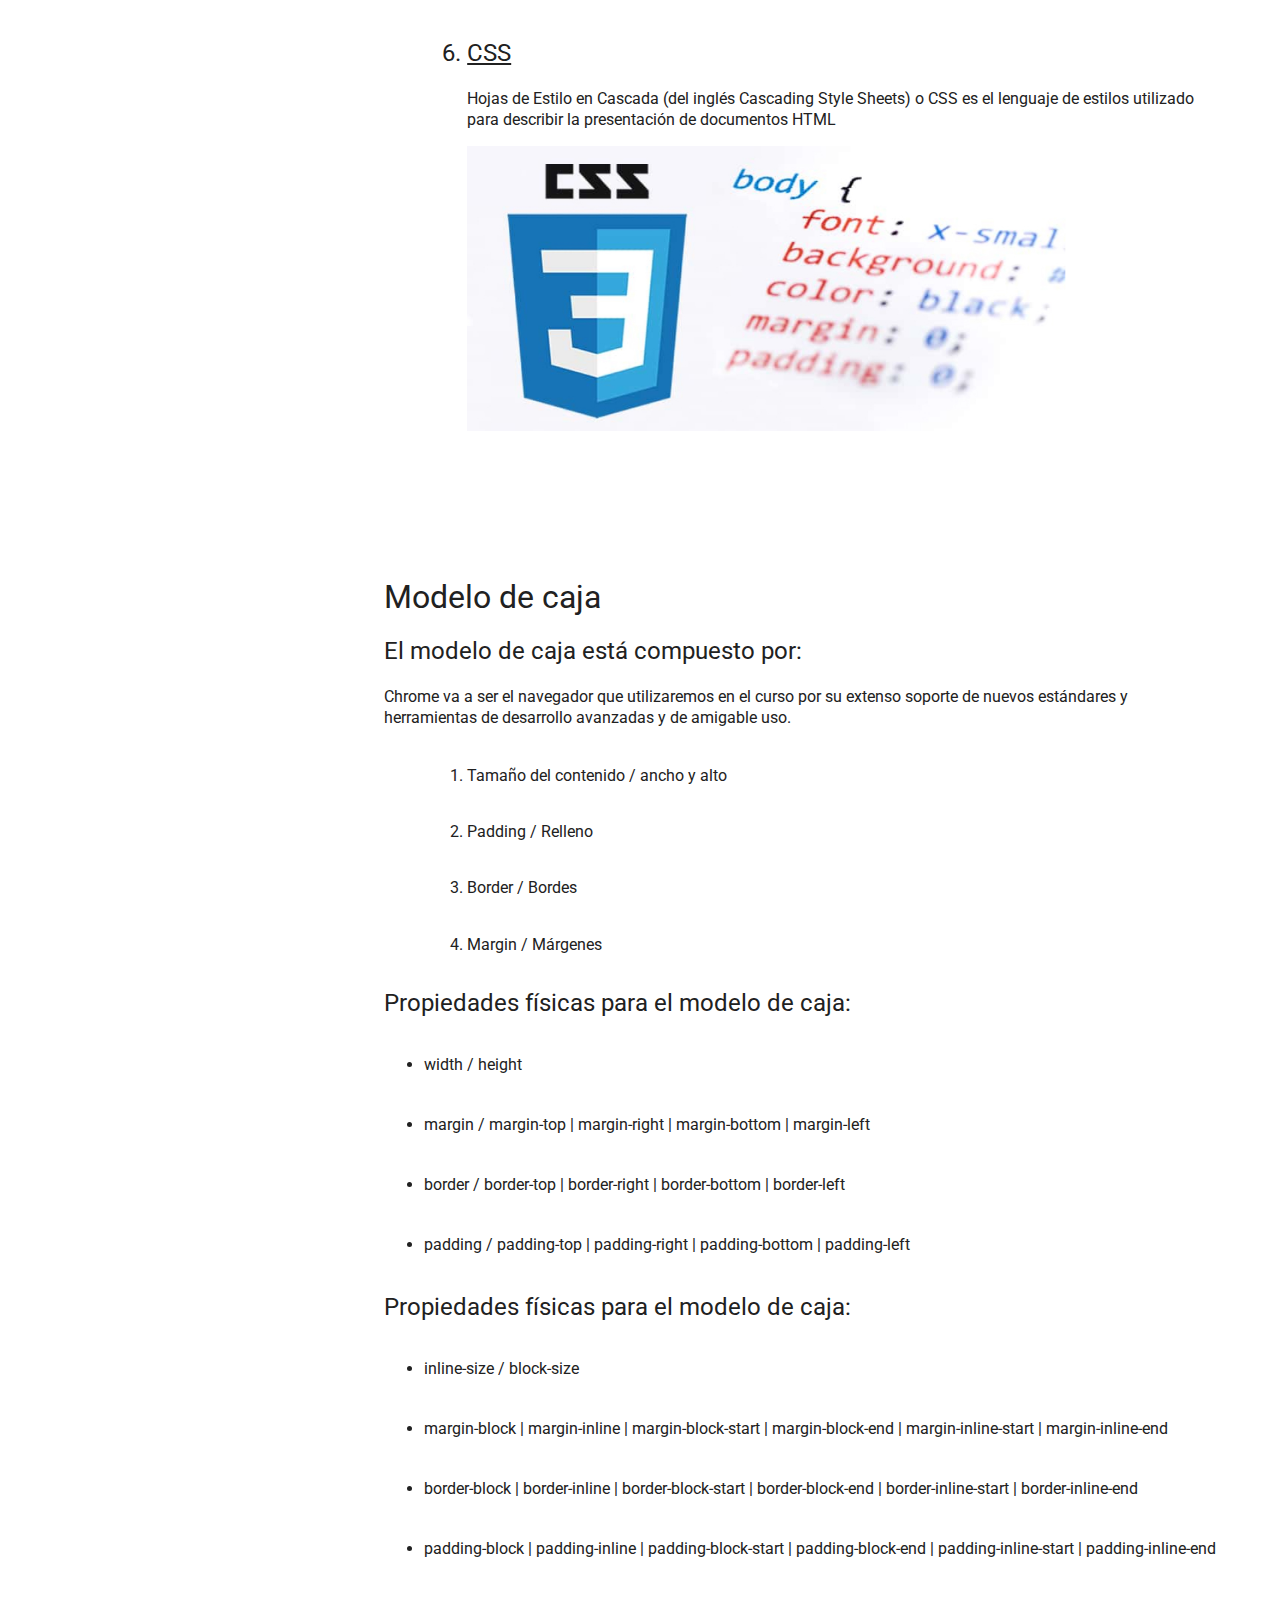
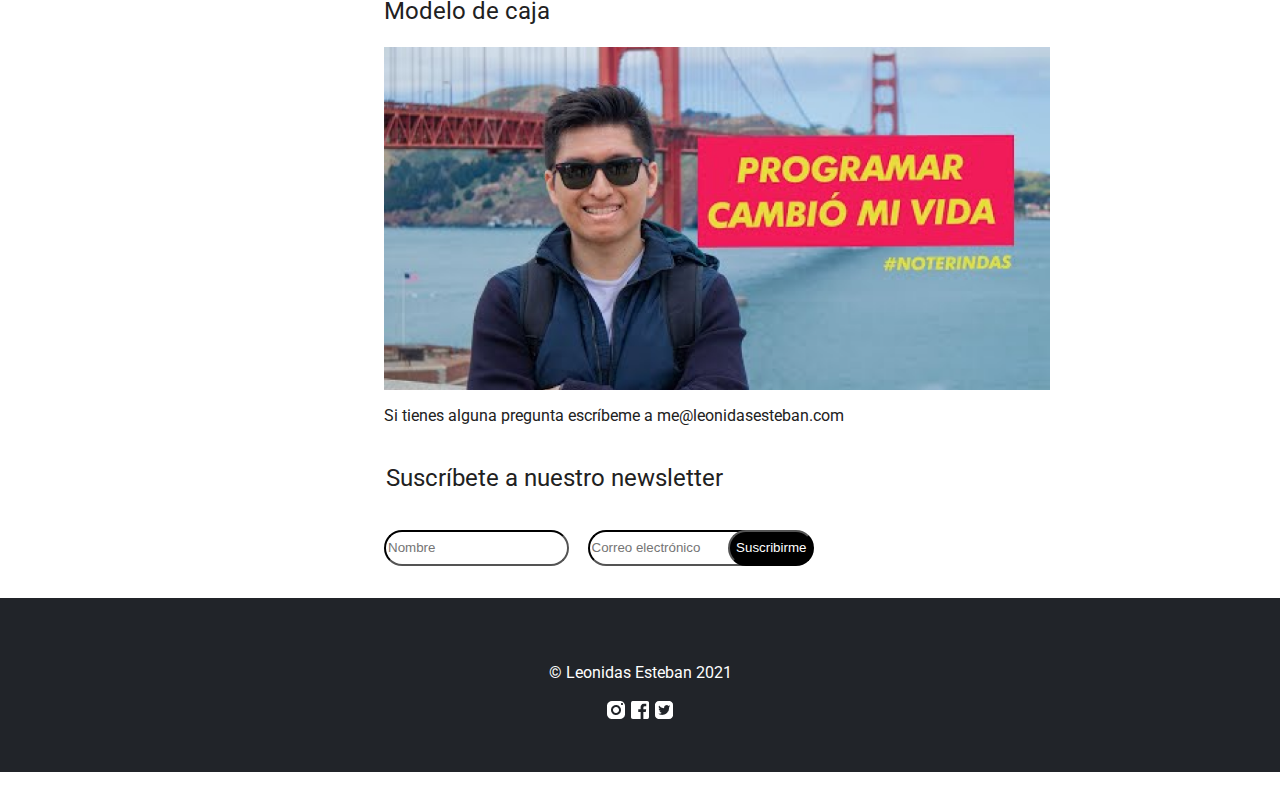
==== commit 08db6e4e: "feat: Estilizado del formulario" ====
--- a/index.html
+++ b/index.html
@@ -272,32 +272,27 @@
                                     <p>Si tienes alguna pregunta escríbeme a me@leonidasesteban.com</p>
 
                                     <form>
-                                        <fieldset>
-                                            
-                                            <div id="formulario">
-                                                <div class="cont-form" id="legend-form">
-                                                    <legend> <h3>Suscríbete a nuestro newsletter </h3></legend>
-                                                </div>
-
-                                                <div class="cont-form" id="input-form">
-                                                    <div class="cont-form">
+                                            <fieldset id="formulario">
+                                                    
+                                                <legend> <h3>Suscríbete a nuestro newsletter </h3></legend>
+
+                                                    <div id="input-form">
+
                                                         <p>
                                                             <input type="text" name="nombre" id="nombre" placeholder="Nombre">
                                                         </p>
-                                                    </div>
-                                                    <div class="cont-form">
+
                                                         <p>
                                                             <input type="mail" name="correo" id="correo" placeholder="Correo electrónico">
                                                         </p>
-                                                    </div>
-                                                    <div class="cont-form">
+
                                                         <p>
                                                             <input type="submit" value="Suscribirme" id="suscribirme">
                                                         </p>
+                                                        
                                                     </div>
-                                                </div>
-                                            </div>
-                                        </fieldset>
+                                            </fieldset>
+                                        
                                     </form>
                                 </section>
                             </div>
--- a/style.css
+++ b/style.css
@@ -1,6 +1,8 @@
 body{
     color:rgba(33, 33, 33, 1); 
     font-family: 'Roboto', sans-serif;
+    margin: 0px;
+    word-wrap: break-word;
     
 }
 
@@ -88,6 +90,7 @@
     background: rgba(254, 198, 46, 1);
     padding: 5%;
     width: 90%;
+    white-space: pre-wrap;
 
 }
 
@@ -116,6 +119,15 @@
     padding-left: 10%;
 }
 
+form{
+
+    width: 100%;
+}
+
+li{
+    margin: 5% 0px;
+}
+
 #franja-sup{
     width: 100%;
     height: 350px;
@@ -195,12 +207,32 @@
 
 #formulario{
     display: flex;
+    flex-direction: column;
+    flex-wrap: wrap;
+    width: 100%;
+}
+
+#input-form{
+
+    width: 70%;
+    display: flex;
+    direction: row;
     justify-content: flex-start;
 }
 
+#correo{
+    margin-left: 10%;
+}
+
 #suscribirme{
+    color: white;
     background: rgba(0,0,0, 1);
-    color: white;
+    margin-left: -30%;
+}
+
+#legend-form{
+    width: 100%;
+
 }
 
  .h3-sub{
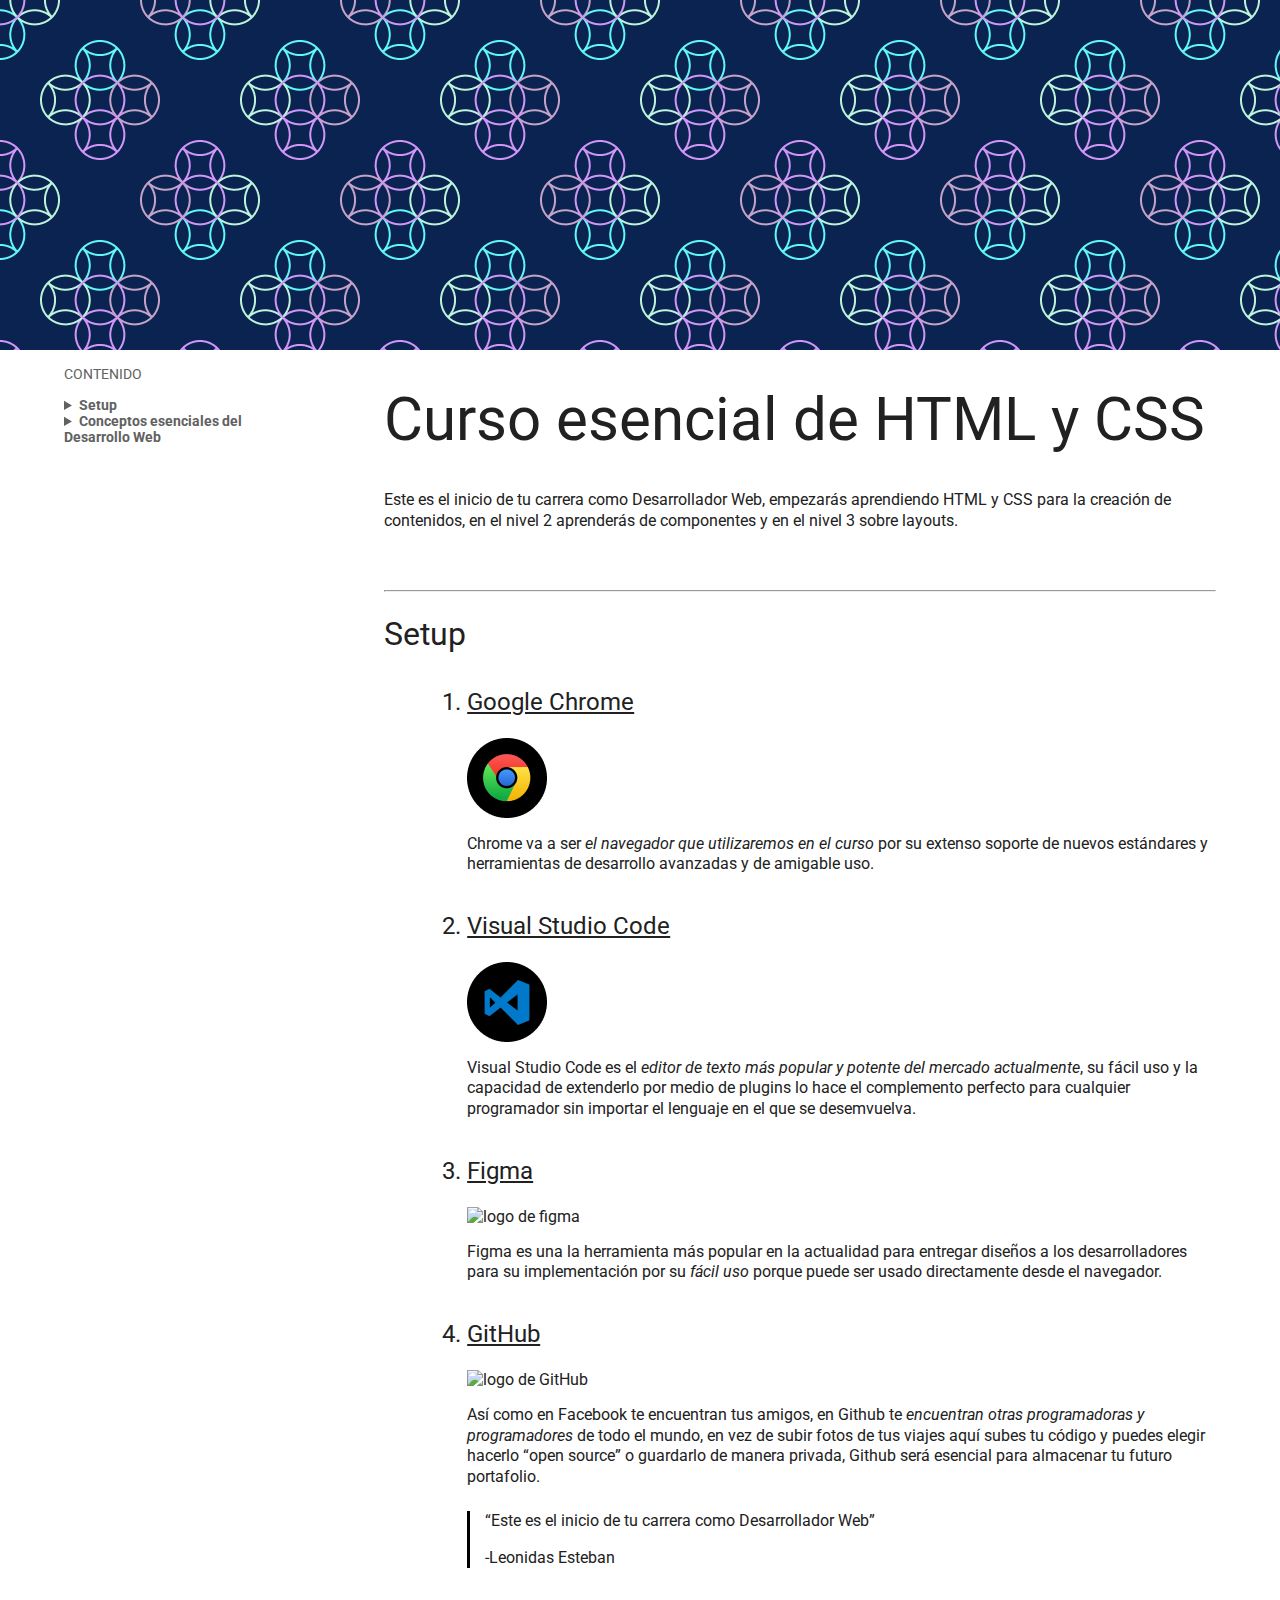
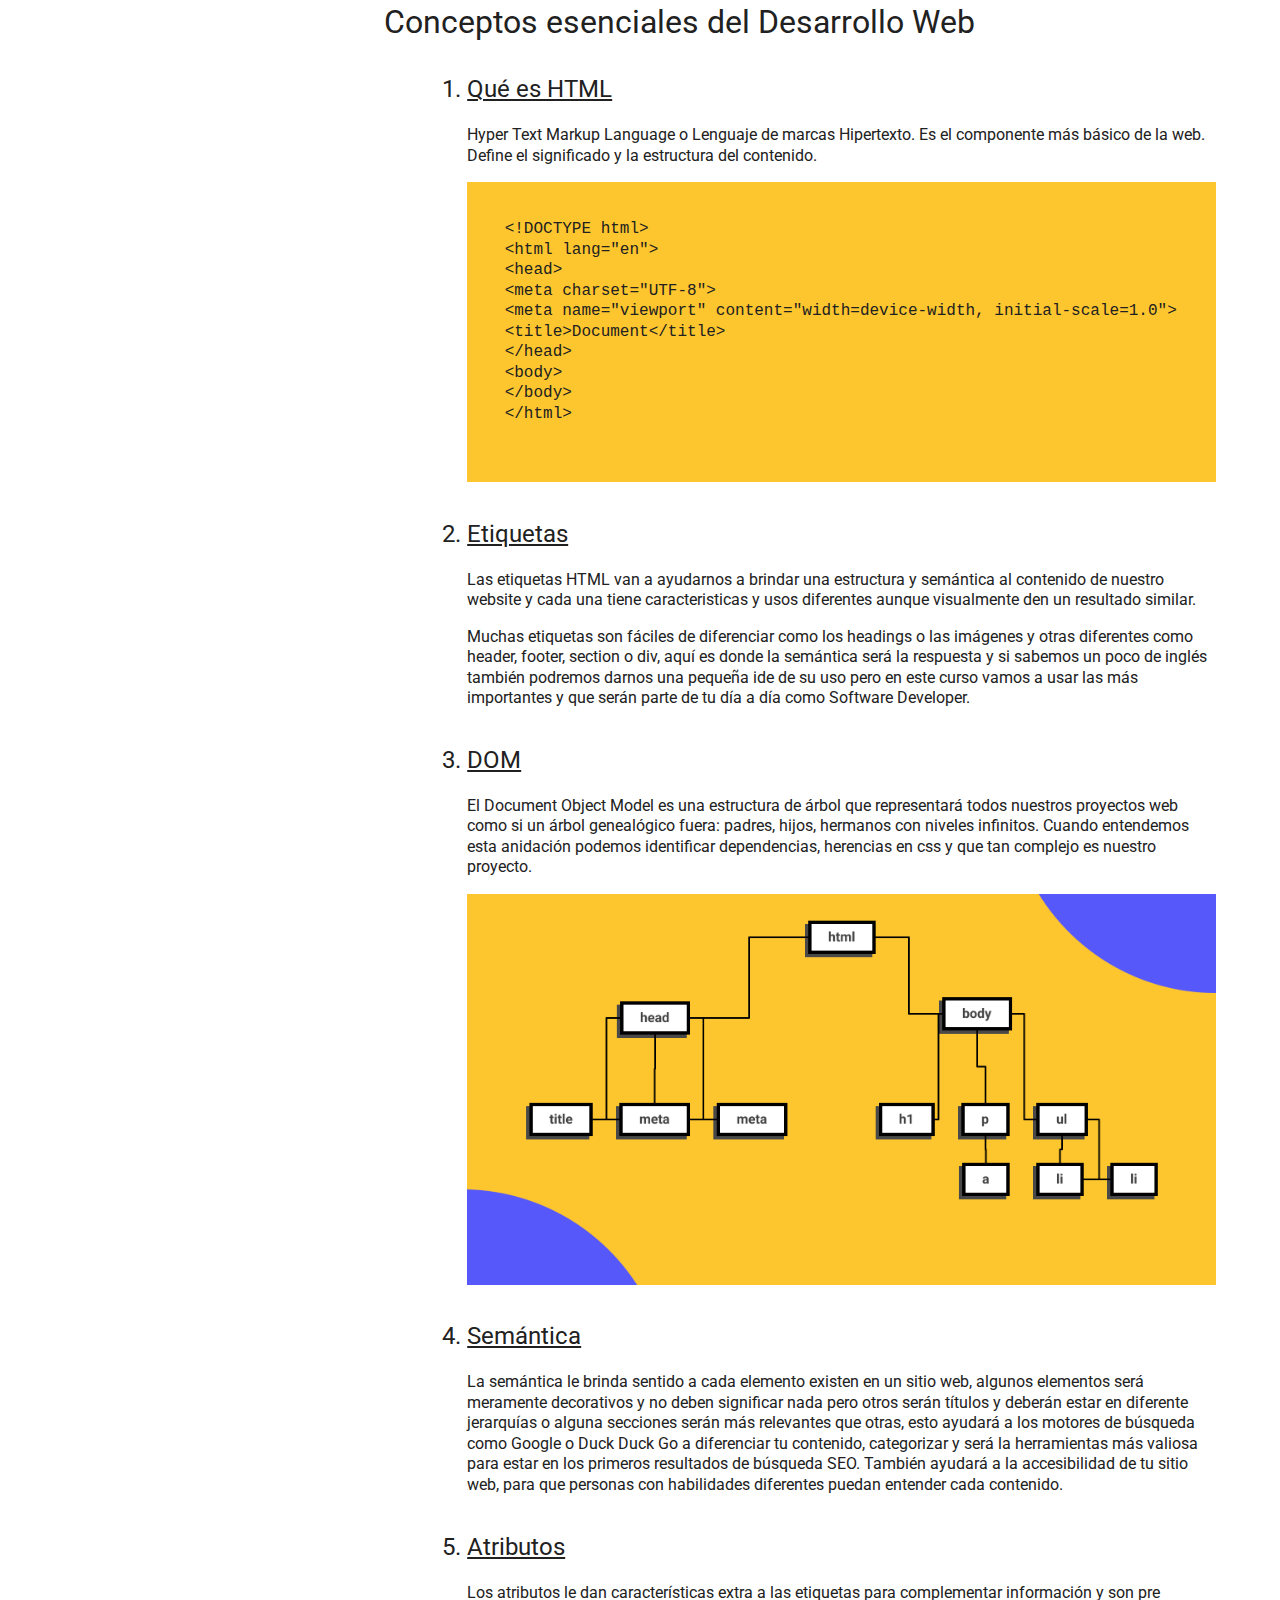
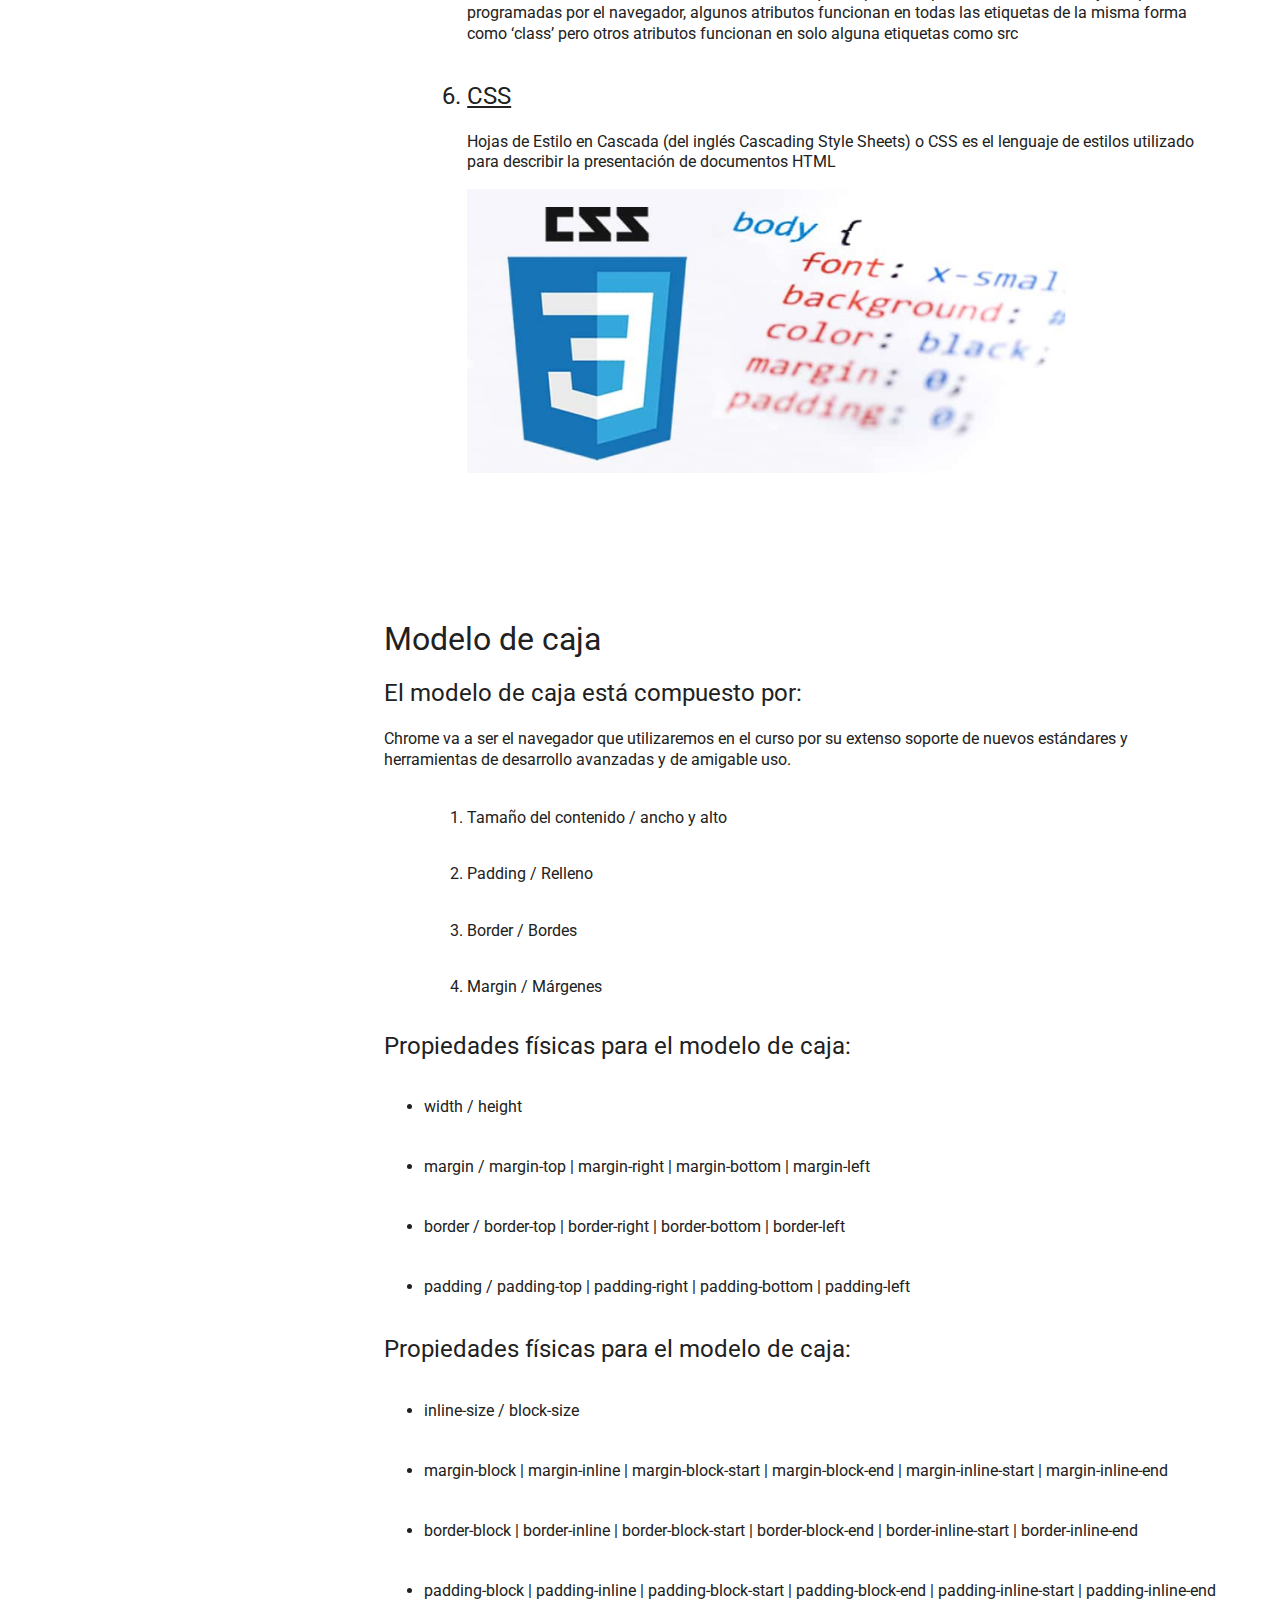
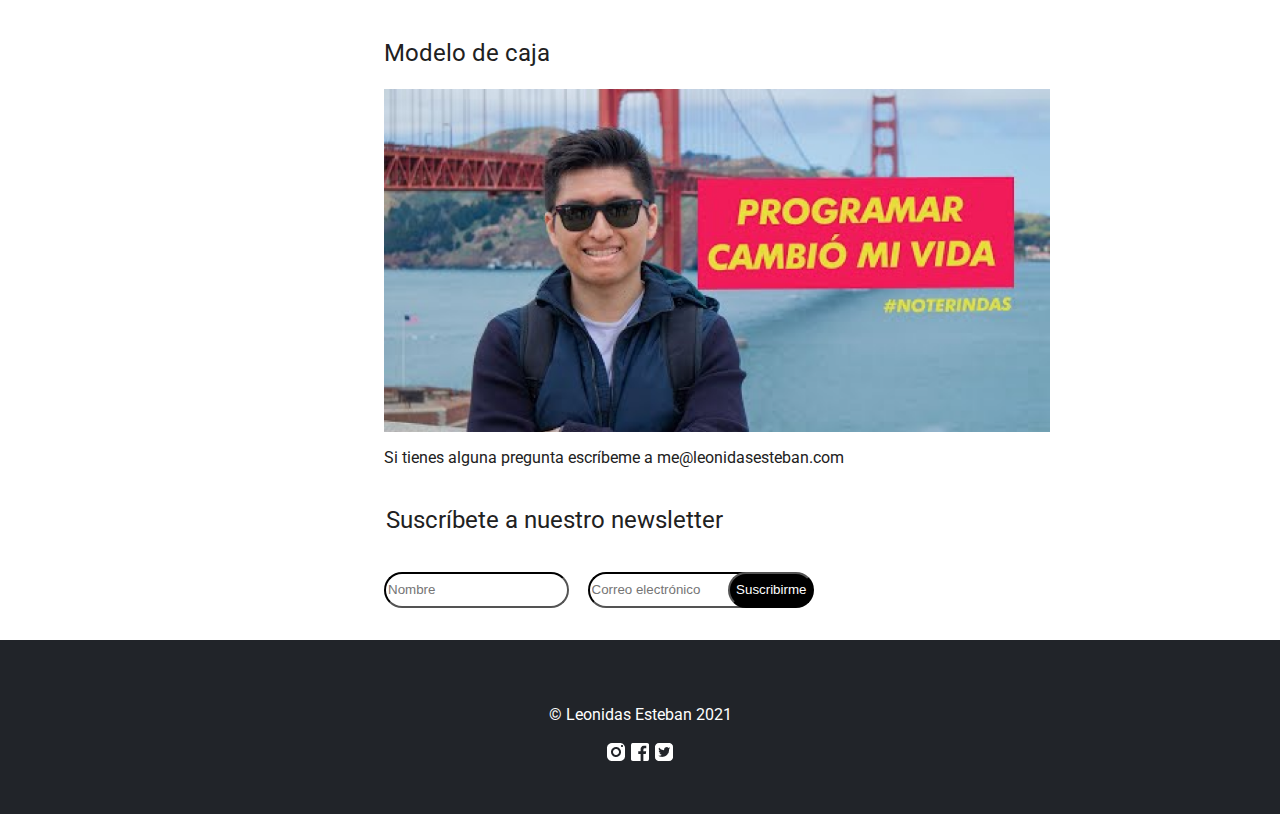
==== commit 1871c424: "fix: correciones contenido" ====
--- a/index.html
+++ b/index.html
@@ -52,7 +52,7 @@
                             <div id="div-encabezado">
                                 <header>
                                     <h1>Curso esencial de HTML y CSS</h1>
-                                    <p>Este es el inicio de tu carrera como Desarrollador Web, empezarás aprendiendo HTML y 
+                                    <p id="parrafo-introduccion">Este es el inicio de tu carrera como Desarrollador Web, empezarás aprendiendo HTML y 
                                         CSS para la creación de contenidos, en el nivel 2 aprenderás de componentes y en el nivel 3 sobre layouts.
                                     </p>    
                                 </header>
@@ -68,7 +68,7 @@
                                         <article id="gchrome">
                                             <h3 class="h3-sub">Google Chrome</h3>
                                             <img src="/img/Google Chrome.png" alt="logo de google chrome"  id="img-chrome">
-                                            <p>Chrome va a ser el navegador que utilizaremos en el curso por su 
+                                            <p>Chrome va a ser <em>el navegador que utilizaremos en el curso</em> por su 
                                                 extenso soporte de nuevos estándares y herramientas de desarrollo 
                                                 avanzadas y de amigable uso.
                                             </p>
@@ -80,7 +80,7 @@
                                             <article id="vscode">
                                                 <h3 class="h3-sub">Visual Studio Code</h3>
                                                 <img src="/img/Visual Studio Code.png" alt="logo de visual studio code"  id="img-vscode">
-                                                <p>Visual Studio Code es el editor de texto más popular y potente del mercado actualmente, su fácil uso y 
+                                                <p>Visual Studio Code es el <em>editor de texto más popular y potente del mercado actualmente</em>, su fácil uso y 
                                                     la capacidad de extenderlo por medio de plugins lo hace el complemento perfecto para cualquier programador 
                                                     sin importar el lenguaje en el que se desemvuelva.
                                                 </p>
@@ -94,7 +94,7 @@
                                                 <h3 class="h3-sub">Figma</h3>
                                                 <img src="/img/Figma.png" alt="logo de figma"  id="img-figma">
                                                 <p>Figma es una la herramienta más popular en la actualidad para entregar diseños a los 
-                                                    desarrolladores para su implementación por su fácil uso porque puede ser usado directamente 
+                                                    desarrolladores para su implementación por su <em>fácil uso</em> porque puede ser usado directamente 
                                                     desde el navegador.
                                                 </p>
                                                 
@@ -107,7 +107,7 @@
                                                 <h3 class="h3-sub">GitHub</h3>
                                                 <img src="/img/GitHub.png" alt="logo de GitHub" id="github">
                                                 <p>Así como en Facebook te encuentran tus amigos, en Github te 
-                                                    encuentran otras programadoras y programadores de todo el mundo, 
+                                                    <em>encuentran otras programadoras y programadores</em> de todo el mundo, 
                                                     en vez de subir fotos de tus viajes aquí subes tu código y puedes 
                                                     elegir hacerlo “open source” o guardarlo de manera privada, 
                                                     Github será esencial para almacenar tu futuro portafolio.
--- a/style.css
+++ b/style.css
@@ -115,6 +115,10 @@
     font-weight: 700;
 }
 
+summary:hover{
+    cursor: pointer;
+}
+
 ol{
     padding-left: 10%;
 }
@@ -141,8 +145,8 @@
 }
 
 #contenido{
-    
-    display: flex;
+    display: flex;
+    direction:row;
 }
 
 #nombre-area-nav{
@@ -165,6 +169,10 @@
     width: 65%;
     margin: 0px 5% 0px 5%;    
 
+}
+
+#parrafo-introduccion{
+    margin-bottom: 7%;
 }
 
 #codigo-html{
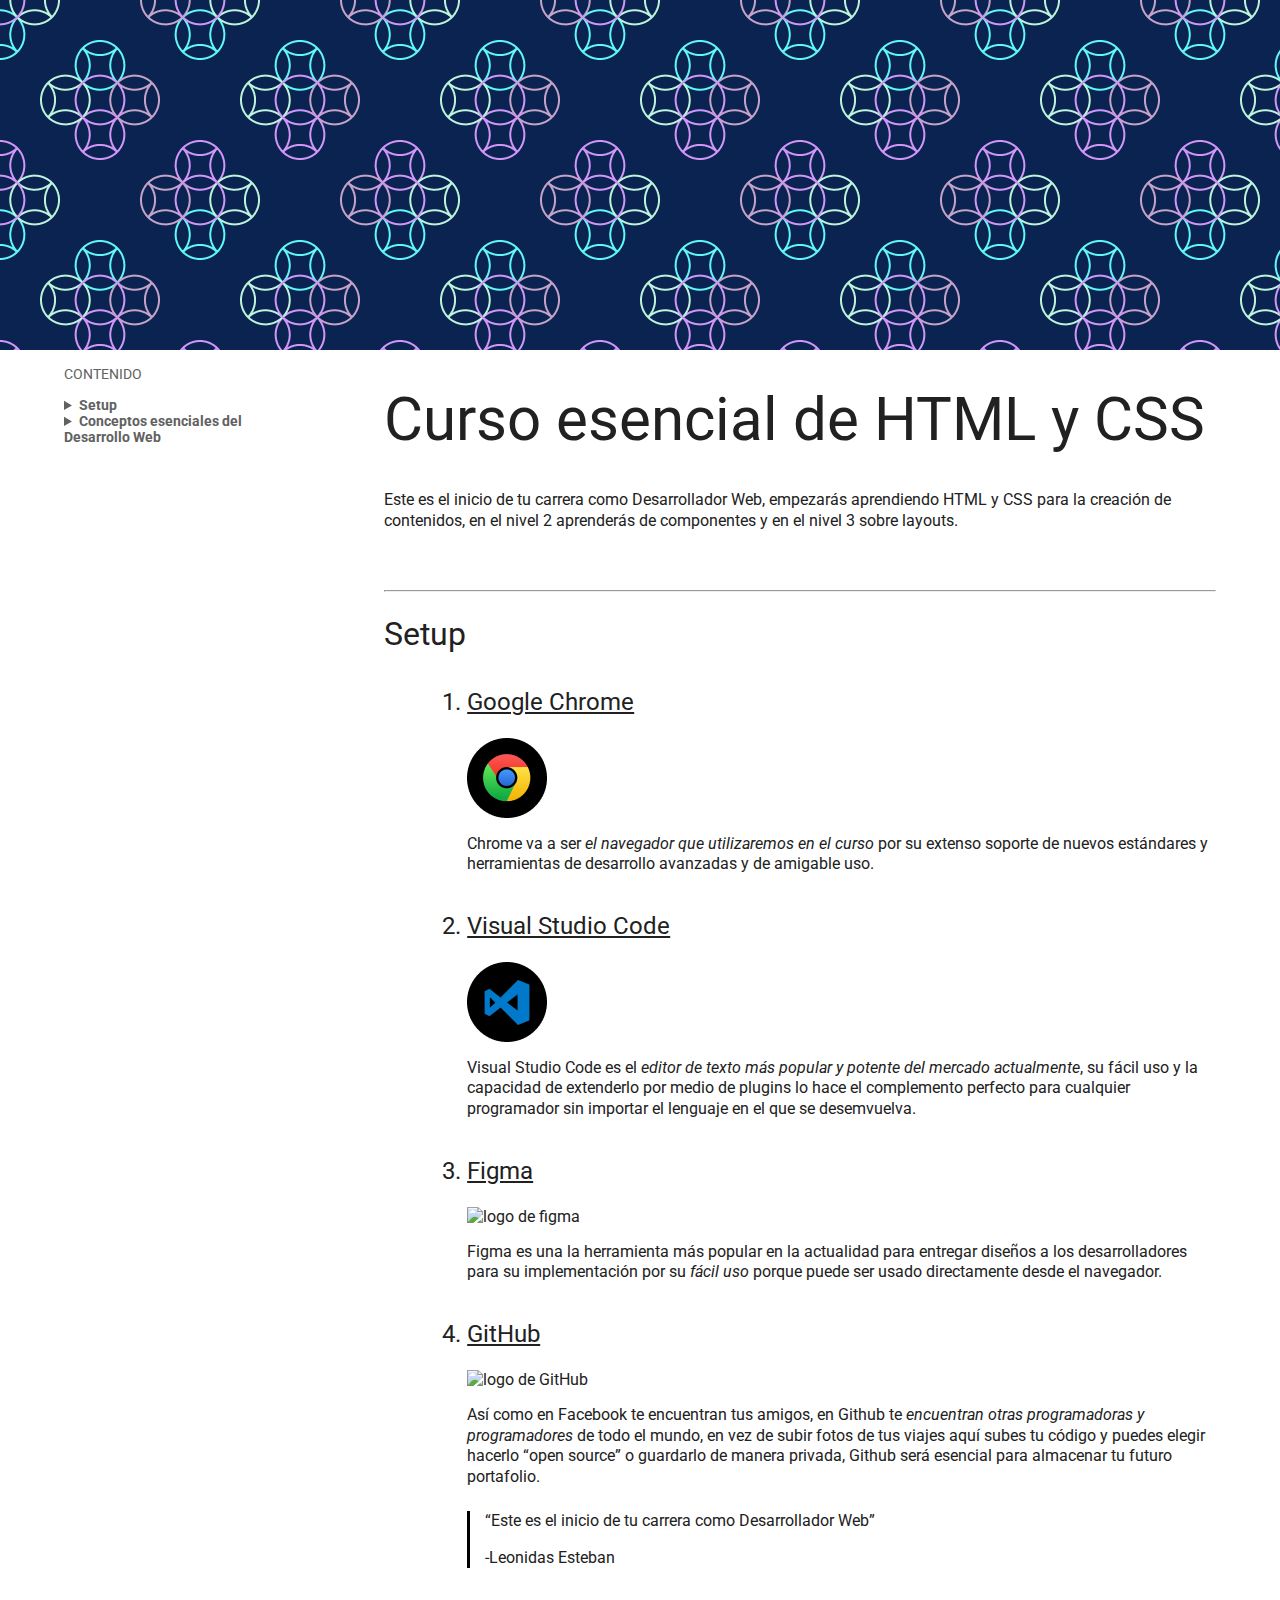
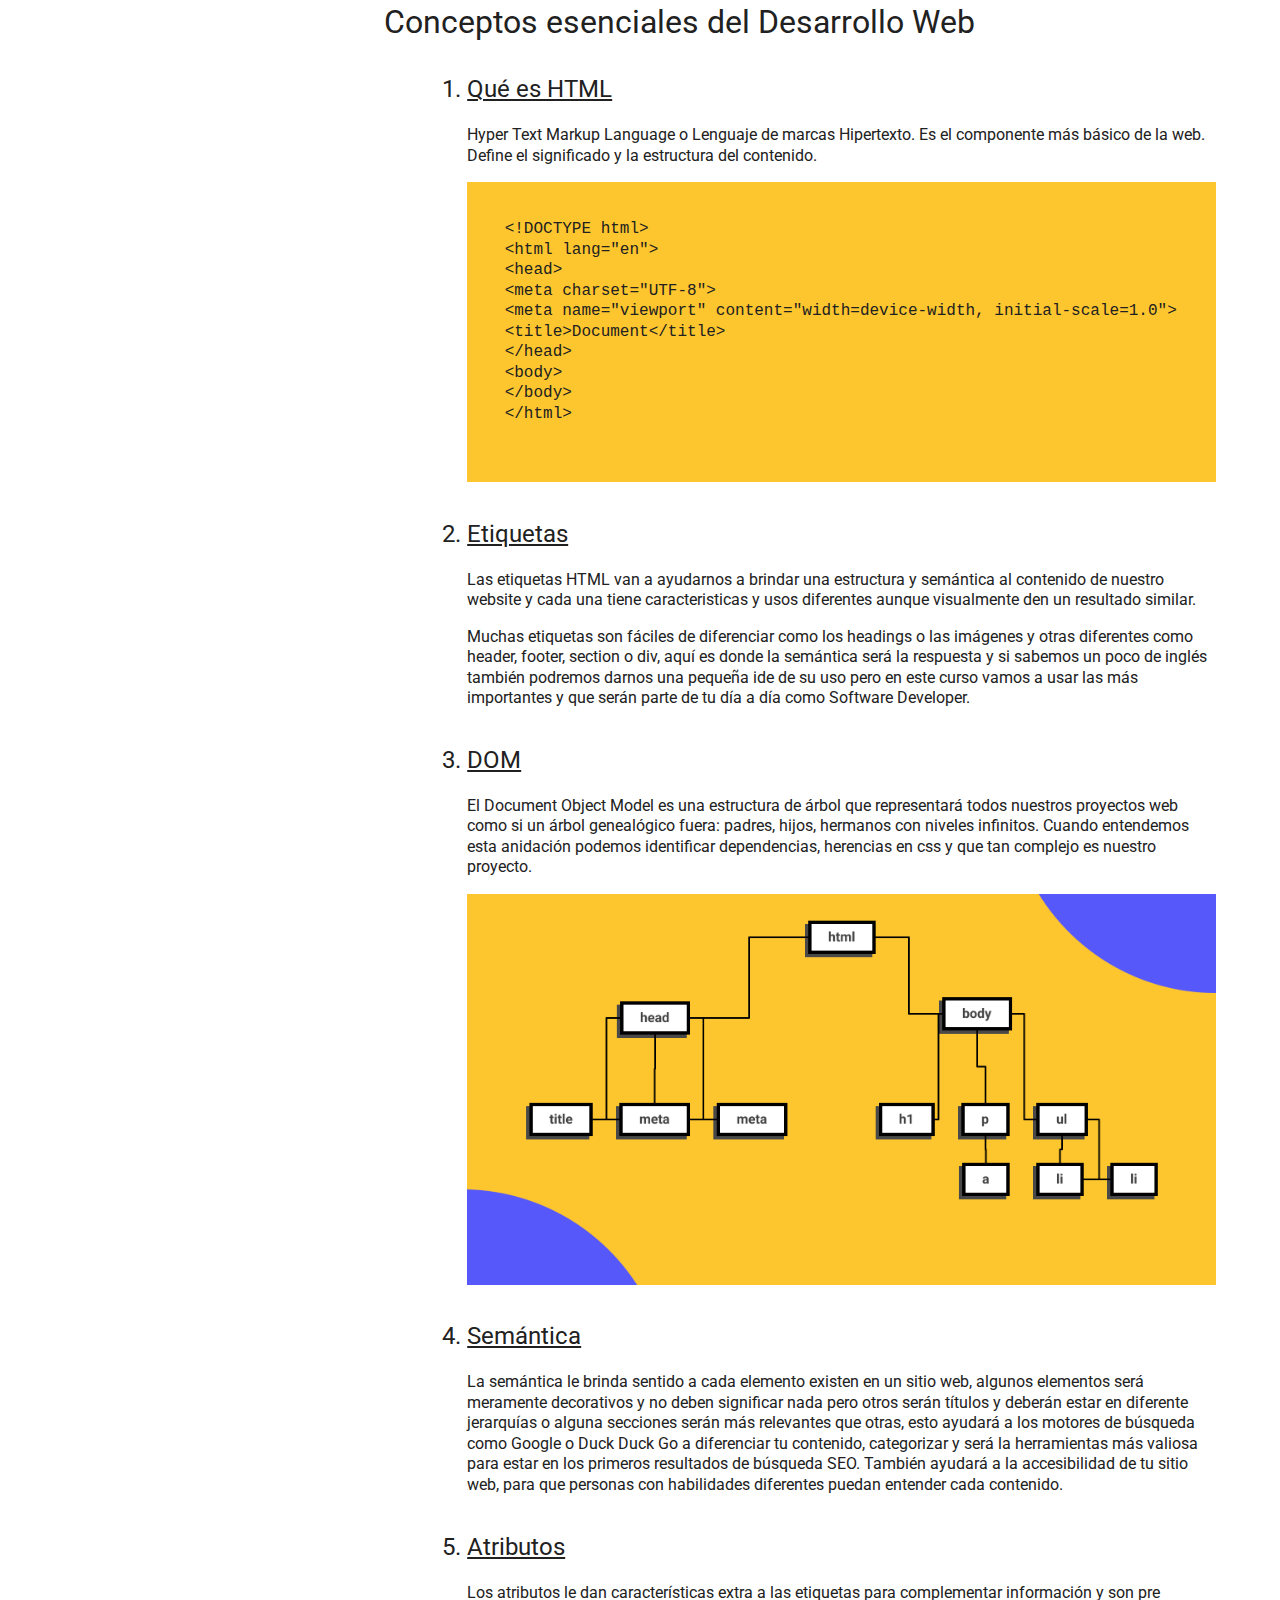
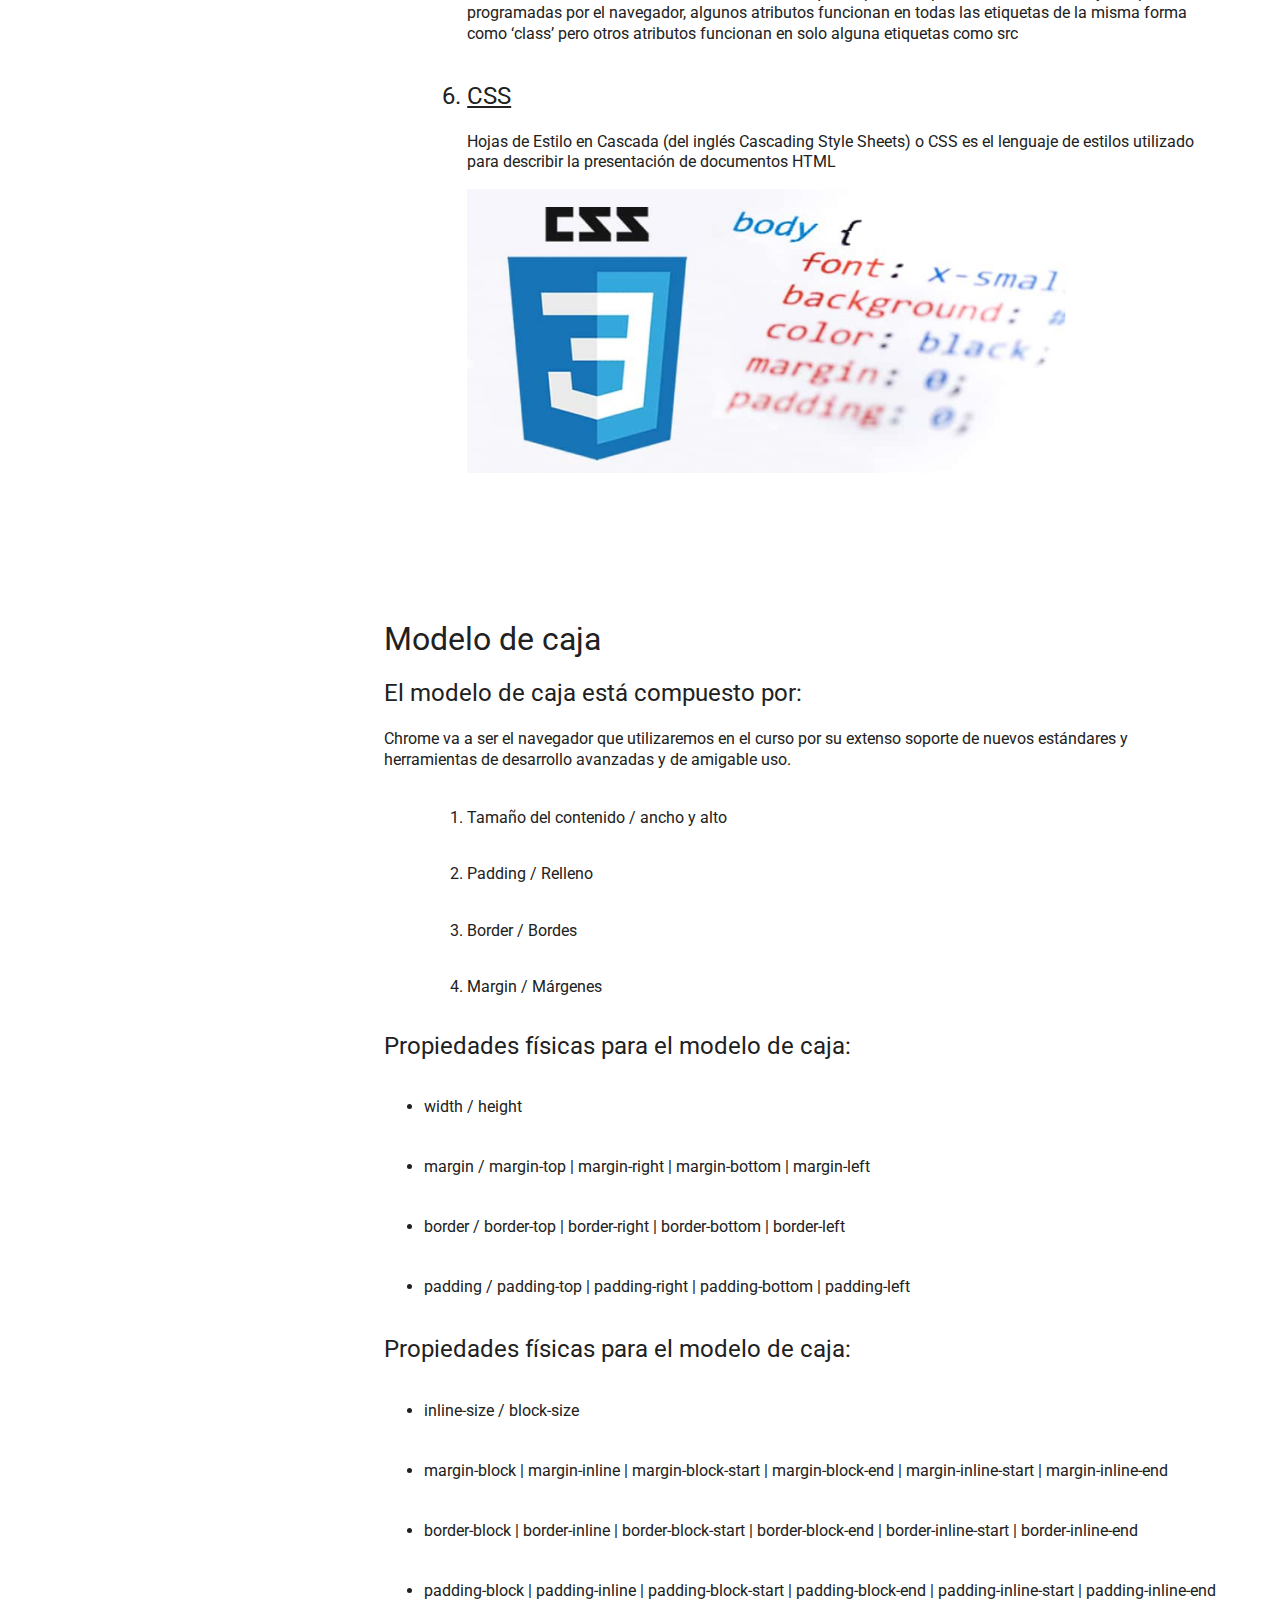
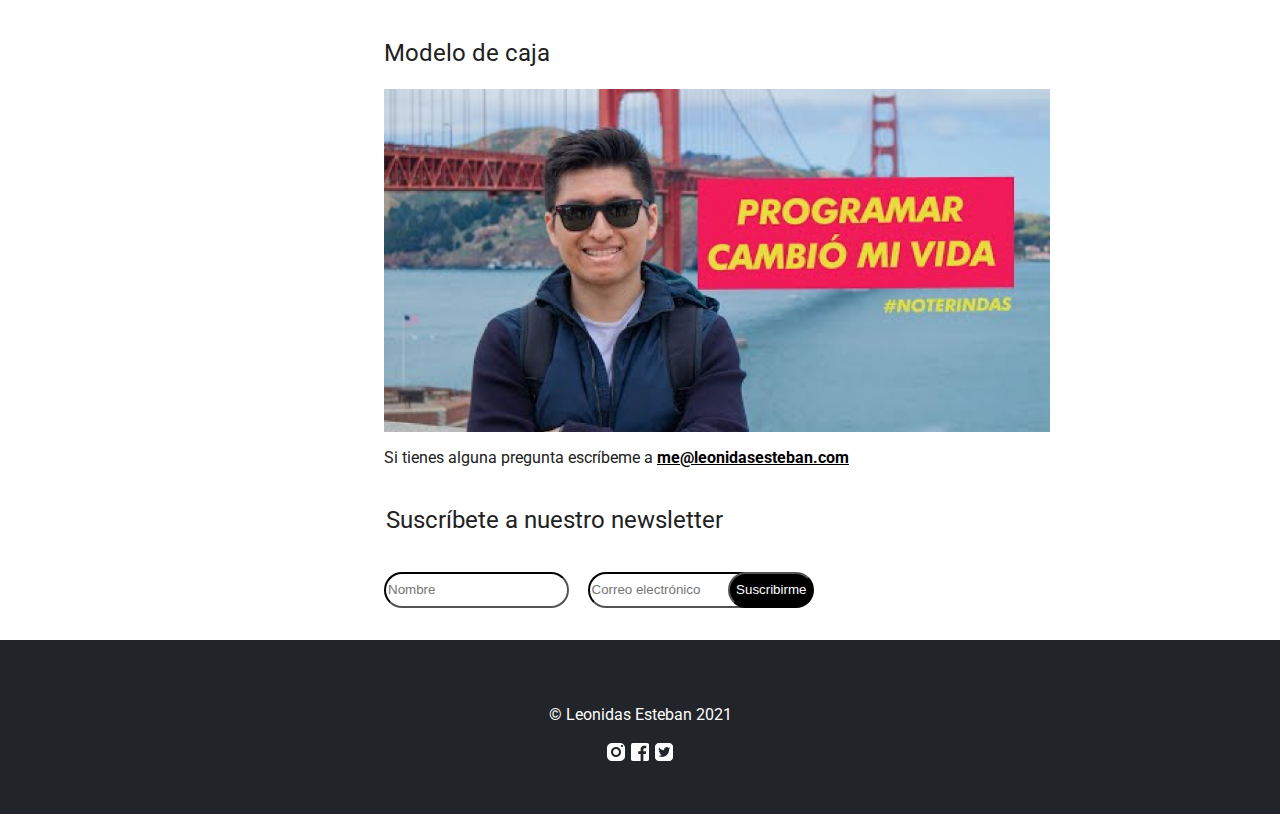
==== commit 32ebce99: "feat: Estilizado correo de leonidas" ====
--- a/index.html
+++ b/index.html
@@ -269,7 +269,7 @@
                                     <h3>Modelo de caja</h3>
                                     <img src="/img/progvida.png" alt="Muchacho programador" id="img-muchacho">
 
-                                    <p>Si tienes alguna pregunta escríbeme a me@leonidasesteban.com</p>
+                                    <p>Si tienes alguna pregunta escríbeme a <a id="correo-leonidas">me@leonidasesteban.com</a></p>
 
                                     <form>
                                             <fieldset id="formulario">
--- a/style.css
+++ b/style.css
@@ -180,6 +180,12 @@
     justify-content:flex-start;
 }
 
+#correo-leonidas{
+    color: black;
+    font-weight: 700;
+    text-decoration:underline;
+}
+
 #div-conceptos{
     margin-bottom:150px;
 }
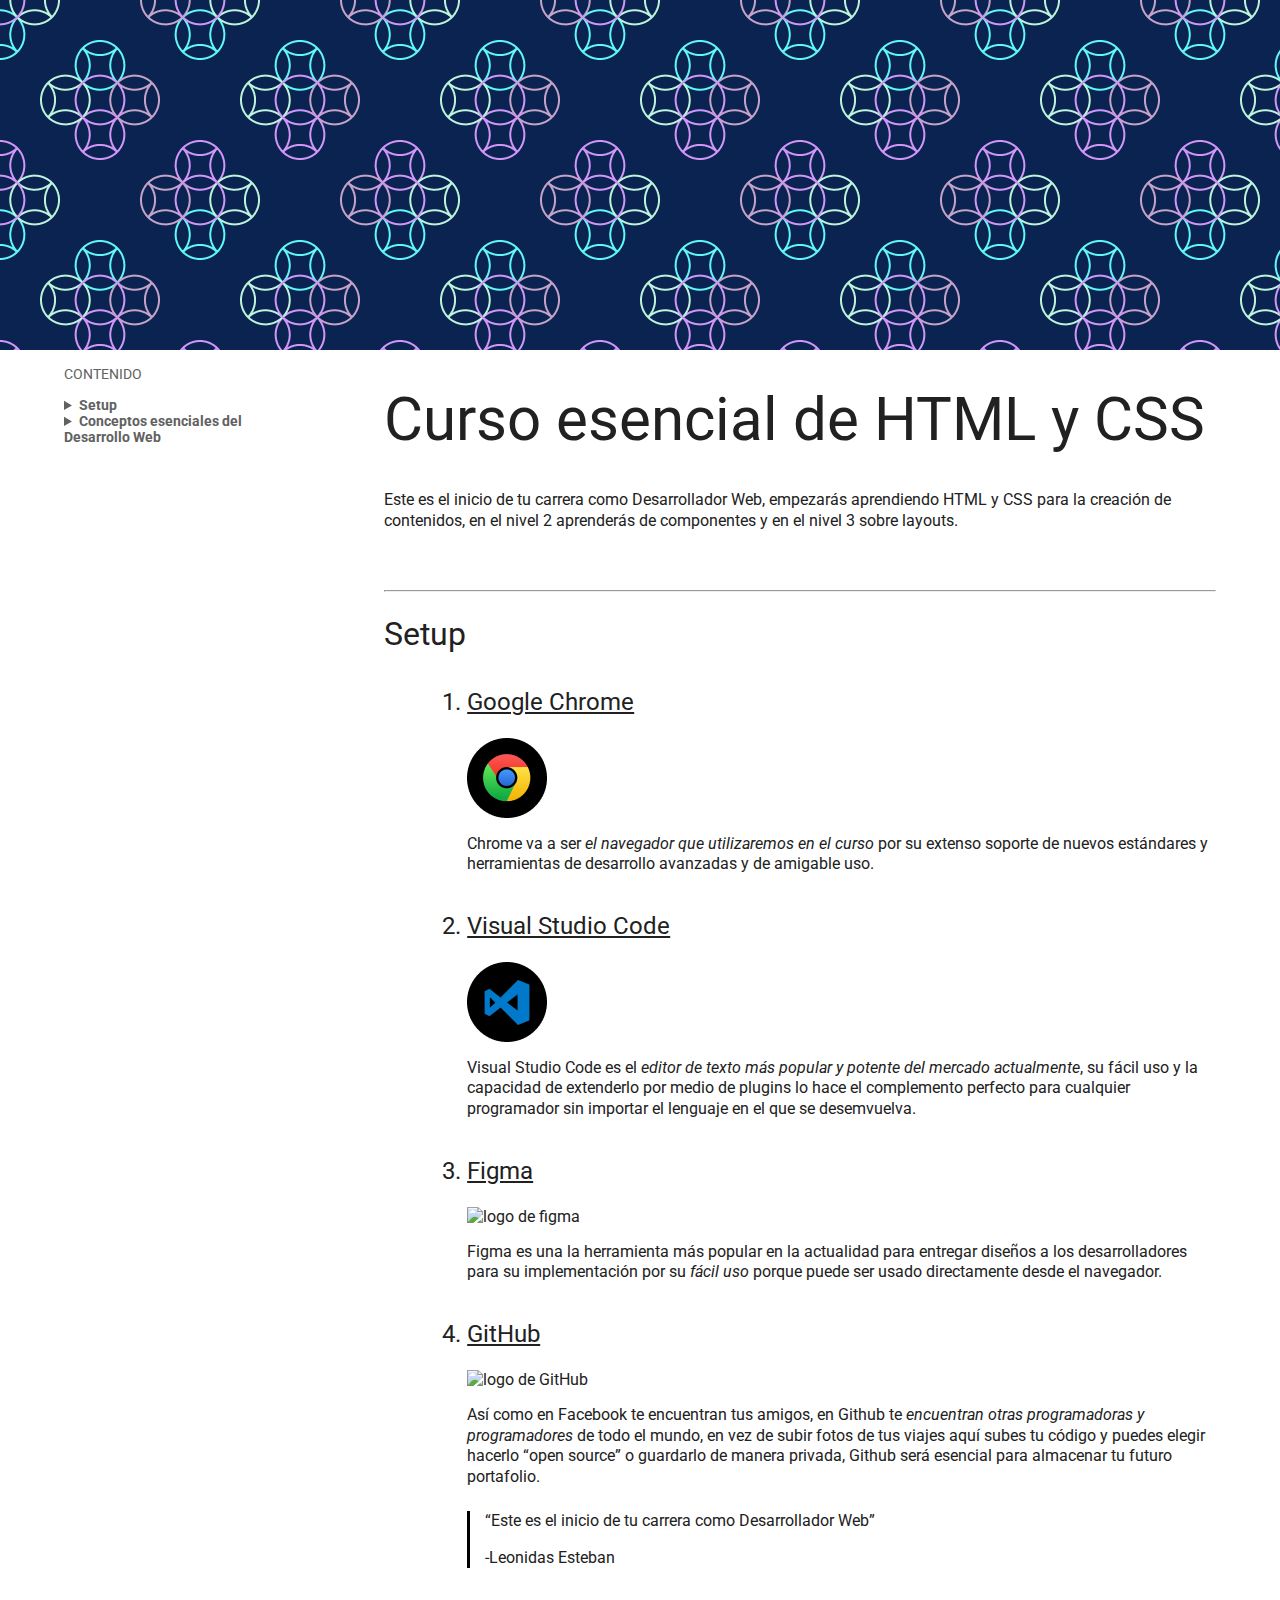
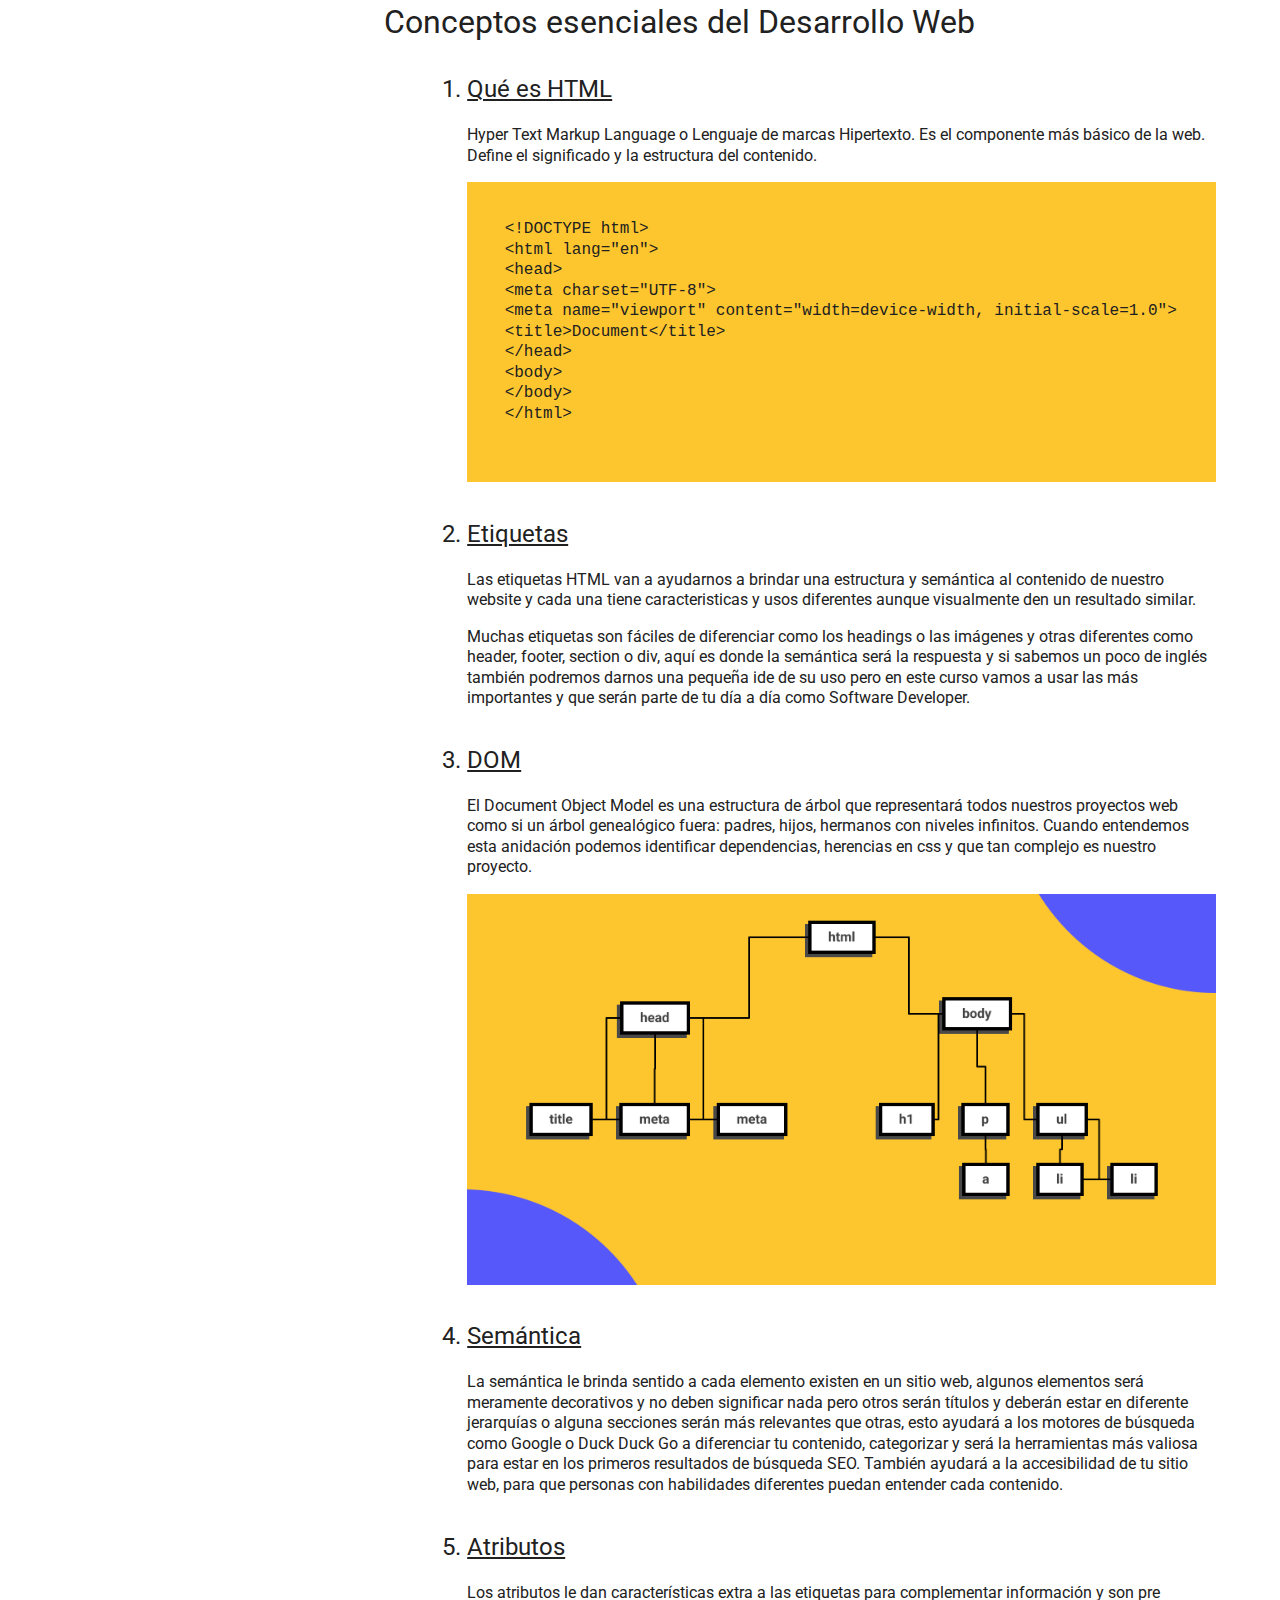
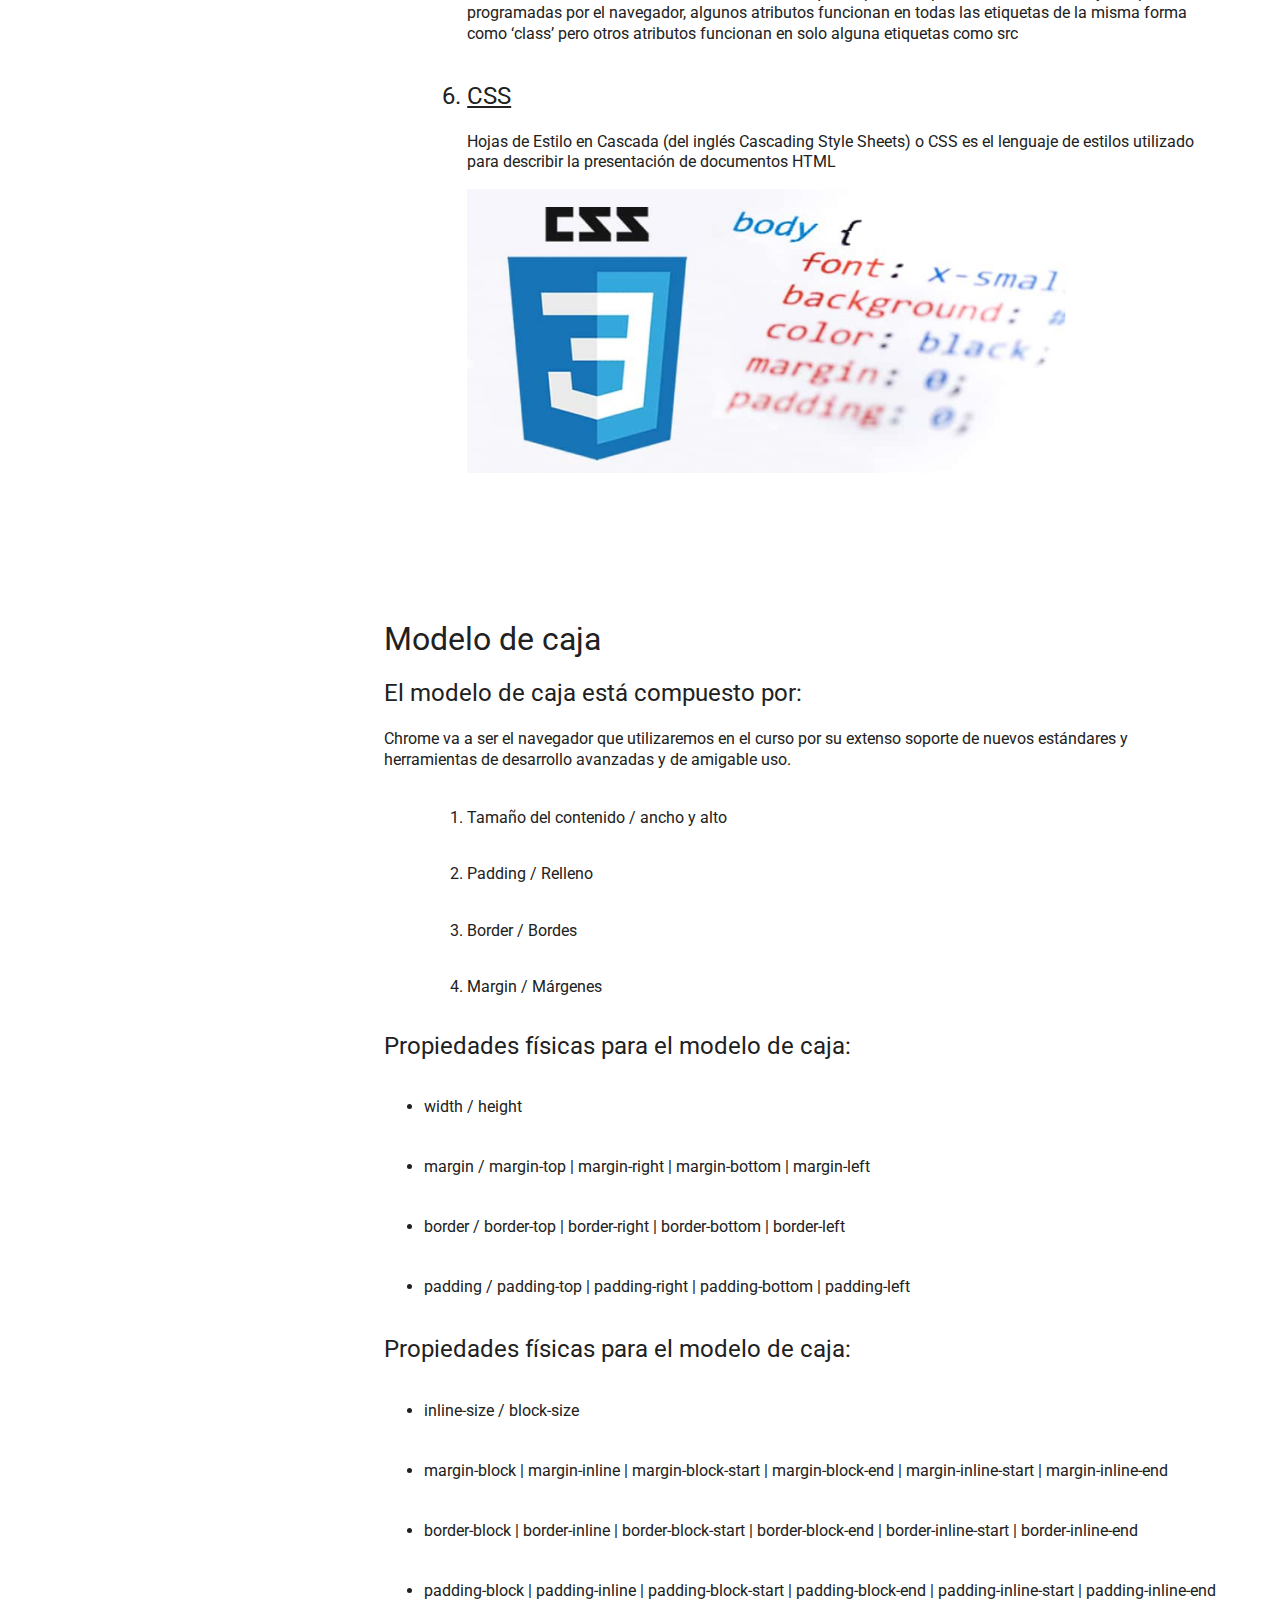
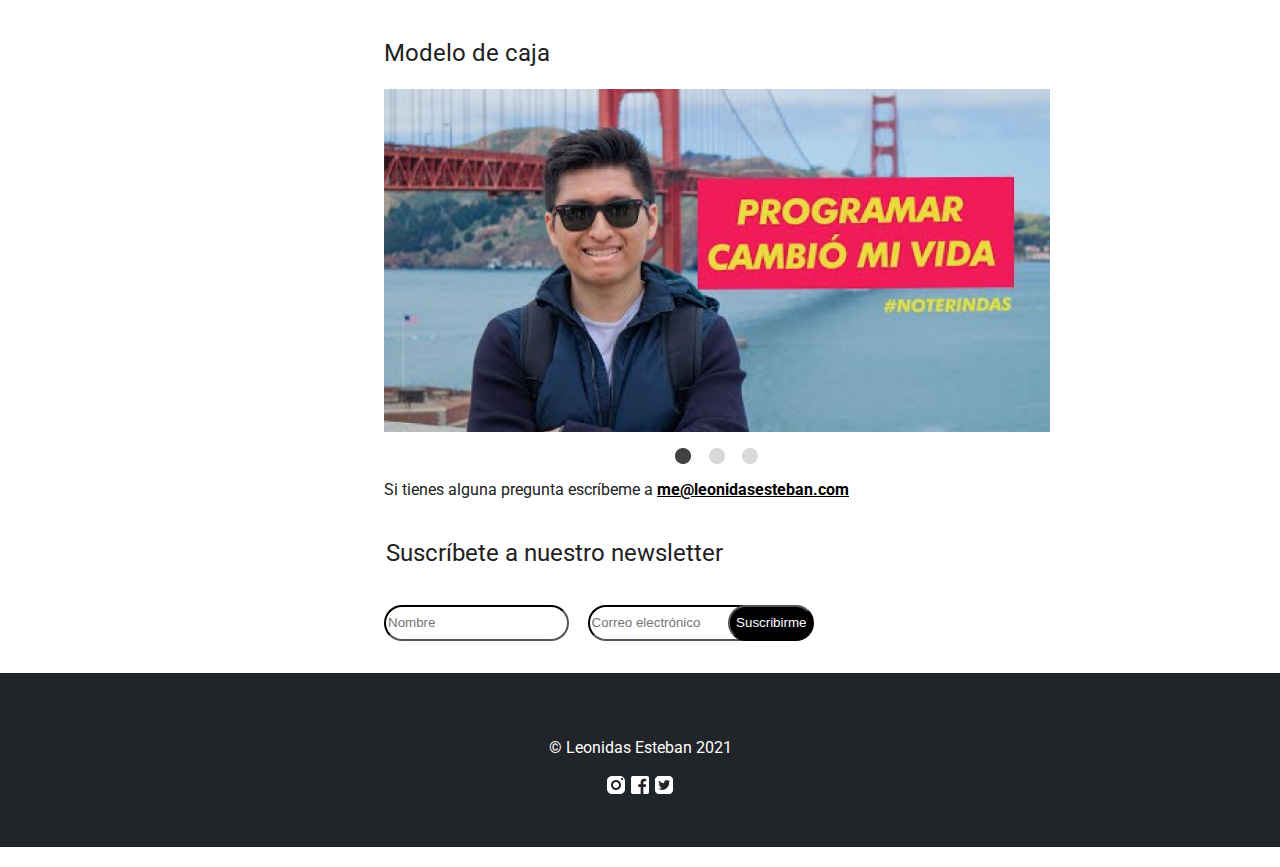
==== commit 147c6f2a: "feat: Estilizado imagen modelo caja" ====
--- a/index.html
+++ b/index.html
@@ -267,7 +267,17 @@
                                     </ul>
 
                                     <h3>Modelo de caja</h3>
-                                    <img src="/img/progvida.png" alt="Muchacho programador" id="img-muchacho">
+                                    
+                                    <div id="img-mod-caja">
+                                        <div id="div-img-muchacho">
+                                            <img src="/img/progvida.png" alt="Muchacho programador" id="img-muchacho">
+                                        </div>
+                                        <div id="selec-img-mod-caja">
+                                            <img src="/img/Ellipse 4.png" alt="Circunferencia seleccionada"></img>
+                                            <img src="/img/Ellipse 5.png" alt="Circunferencia no seleccionada"></img>
+                                            <img src="/img/Ellipse 5.png" alt="Circunferencia no seleccionada"></img>
+                                        </div>
+                                    </div>
 
                                     <p>Si tienes alguna pregunta escríbeme a <a id="correo-leonidas">me@leonidasesteban.com</a></p>
 
--- a/style.css
+++ b/style.css
@@ -249,6 +249,23 @@
 
 }
 
+#img-mod-caja{
+    
+    display: flex;
+    flex-direction: column;
+    justify-content:center;
+    align-items:center;
+
+}
+#selec-img-mod-caja{
+    display: flex;
+    flex-direction: row;
+    justify-content: space-between;
+
+    width: 10%;
+    margin: 2% 20% 0px 0px;
+
+}
  .h3-sub{
     text-decoration: underline;
  }
